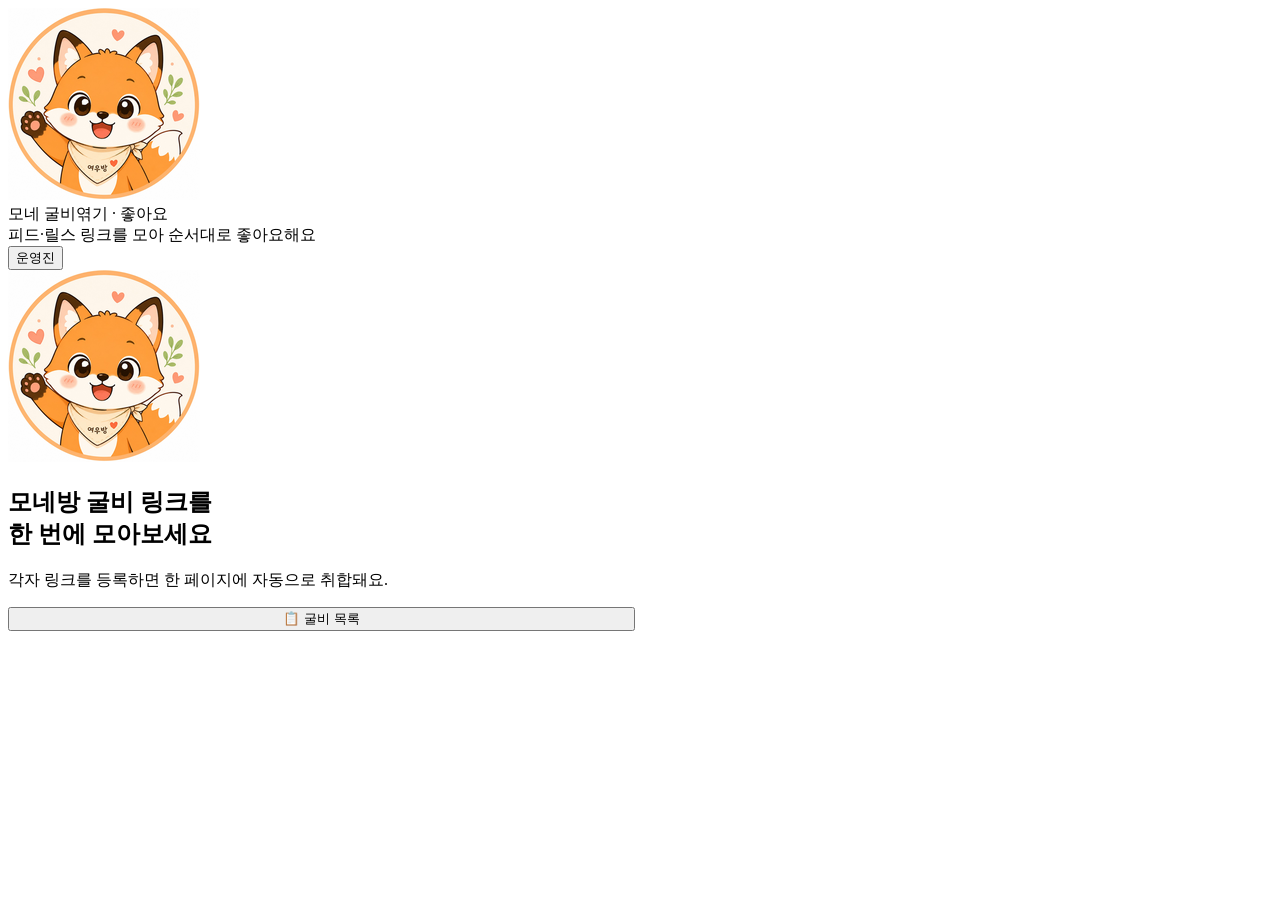
==== Index.html @ 49b635b1 "Add files via upload" ====
<!DOCTYPE html>
<html>
<head>
  <base target="_top">
  <meta name="viewport" content="width=device-width,initial-scale=1,maximum-scale=1">
  <link rel="preconnect" href="https://fonts.googleapis.com">
  <link rel="preconnect" href="https://fonts.gstatic.com" crossorigin>
  <link href="https://fonts.googleapis.com/css2?family=Gowun+Dodum&family=Jua&display=swap" rel="stylesheet">
  <link rel="icon" type="image/png" href="[data-uri]">
  <?!= include('Styles'); ?>
  <style>
    .view.hidden,.hidden{display:none!important}
    .screenBtn{pointer-events:auto!important;cursor:pointer!important;position:relative;z-index:2}
    .homeActions{display:grid;grid-template-columns:1fr 1fr;gap:10px;margin-top:14px}
    @media(max-width:400px){.homeActions{grid-template-columns:1fr}}
  </style>
</head>
<body>
<div class="app">
  <header class="topbar">
    <div class="brandWrap">
      <img class="brandIcon" src="[data-uri]" alt="모네방 캐릭터">
      <div>
        <div class="brand">모네 굴비엮기 · 좋아요</div>
        <div class="sub">피드·릴스 링크를 모아 순서대로 좋아요해요</div>
      </div>
    </div>
    <button type="button" class="adminTopBtn screenBtn" onclick="openAdmin()">운영진 <span id="pendingBadge" class="badge hidden">0</span></button>
  </header>

  <main>
    <section id="homeView" class="view">
      <div class="hero card">
        <img class="heroImage" src="[data-uri]" alt="모네방 캐릭터">
        <h1>모네방 굴비 링크를<br>한 번에 모아보세요</h1>
        <p>각자 링크를 등록하면 한 페이지에 자동으로 취합돼요.</p>
      </div>
      <div class="homeActions">
        <button id="createRoomHomeBtn" type="button" class="bigBtn primary screenBtn hidden" onclick="openCreate()">+ 새 굴비 만들기</button>
        <button id="roomListHomeBtn" type="button" class="bigBtn screenBtn" onclick="openRoomList()">📋 굴비 목록</button>
      </div>
      <div id="homeAlert" class="alertCard hidden" onclick="openAdmin()">
        🔔 <b>링크 수정 요청 <span id="homePendingCount">0</span>건</b>
        <span>모네 담당자 확인 필요</span>
      </div>
    </section>

    
    <section id="roomListView" class="view hidden">
      <button type="button" class="back screenBtn" onclick="goHome()">← 돌아가기</button>
      <div class="card formCard">
        <div class="listHeader">
          <div>
            <h2>굴비 목록</h2>
            <p class="modalDesc">최근 만든 굴비를 바로 열거나 공유할 수 있어요.</p>
          </div>
          <div class="listHeaderActions"><button type="button" class="mini screenBtn" onclick="loadRoomList()">새로고침</button><button id="archiveListBtn" type="button" class="mini screenBtn hidden" onclick="loadArchivedRoomList()">보관함</button></div>
        </div>
        <div id="bulkArchiveBar" class="bulkArchiveBar hidden">
<label class="bulkSelectAll"><input id="selectAllRooms" type="checkbox" onchange="toggleAllRooms(this.checked)"> 전체 선택</label>
<span id="selectedRoomCount">0개 선택</span>
<button type="button" class="danger mini screenBtn" onclick="archiveSelectedRooms()">선택한 굴비 보관</button>
</div>
<div id="roomListContainer"></div>
      </div>
    </section>

<section id="createView" class="view hidden">
      <button type="button" class="back screenBtn" onclick="goHome()">← 돌아가기</button>
      <div class="card formCard">
        <h2>새 굴비 만들기</h2>
        <div class="fixedTypeBadge">❤️ 현재 유형: 좋아요 품앗이</div>
        <label>굴비 제목</label><input id="cTitle" placeholder="예: 오늘 릴스 좋아요 굴비">
        <label>최대 참여 인원</label><input id="cMax" type="number" inputmode="numeric" pattern="[0-9]*" value="200" min="2" max="1000">
        <label>방장 PIN <span class="hint">숫자 4자리</span></label><input id="cHostPin" type="password" inputmode="numeric" pattern="[0-9]*" maxlength="4">
        <div class="hint">굴비방 관리 시 사용하는 숫자 4자리 비밀번호예요.</div>
        <label>참여 마감시간 <span class="hint">선택</span></label><input id="cParticipationDeadline" type="datetime-local">
        <label>완료 마감시간 <span class="hint">선택</span></label><input id="cCompletionDeadline" type="datetime-local">
        <label>마감 안내 <span class="hint">선택</span></label><input id="cDeadline" placeholder="예: 다음날 오후 1시까지">
        <label>안내 문구 <span class="hint">선택</span></label><textarea id="cNote" placeholder="예: 각자 참여할 릴스 링크를 등록해주세요."></textarea>
        <button type="button" class="primary full screenBtn" onclick="createRoom()">굴비 만들기</button>
      </div>
    </section>

    <section id="roomView" class="view hidden">
      <button type="button" class="back screenBtn" onclick="goHome()">← 처음으로</button>
      <div class="roomHead card">
        <div class="roomTop">
          <div><div id="roomStatus" class="status open">진행중</div><h2 id="roomTitle">굴비방</h2></div>
          <div class="countBox"><b id="roomCount">0</b><span id="roomMax">/9명</span></div>
        </div>
        <div id="roomMeta" class="meta"></div>
        <div id="roomNote" class="note hidden"></div>
        <div class="likeProdBox">
          <div class="likeProdTitle">❤️ 좋아요 품앗이</div>
          <p>내 피드·릴스 링크를 등록하고, 좋아요 할 링크를 순서대로 열어 좋아요해주세요.</p>
          <button type="button" class="primary full screenBtn" onclick="showAddModal()">내 링크 등록</button>
        </div>

        <div class="roomUtilityActions">
          <button type="button" class="linkLikeBtn screenBtn" onclick="copyShare()">공유 링크 복사</button>
          <button id="hostManageBtn" type="button" class="linkLikeBtn screenBtn hidden" onclick="showHostModal()">굴비 관리</button>
        </div>
      </div>

      
      <div id="linkSection" class="sectionTitle">
        <div>
          <h3>좋아요 할 링크</h3>
          <div id="likeProgressText" class="likeProgressText">0개 링크 등록됨 · 내 링크 등록 후 진행상황을 기억해요</div>
        </div>
        <button type="button" class="mini screenBtn" onclick="loadRoom(false)">새로고침</button>
      </div>

      <div id="batchControls" class="batchControls hidden">
        <button type="button" class="mini screenBtn" onclick="prevBatch()">← 이전 50개</button>
        <span id="batchLabel">1~50</span>
        <button type="button" class="mini screenBtn" onclick="nextBatch()">다음 50개 →</button>
      </div>

      <button id="nextLinkBtn" type="button" class="primary full nextLinkBtn screenBtn hidden" onclick="openNextUnfinished()">▶ 다음 링크 열기</button>

      <div id="linkList" class="linkList"></div>
      <div id="emptyState" class="empty card hidden"><img class="emptyImage" src="[data-uri]" alt="모네방 캐릭터">아직 등록된 링크가 없어요.<br>첫 번째로 링크를 등록해보세요 ✨</div>
    </section>
  </main>
</div>

<div id="overlay" class="overlay hidden" onclick="overlayBg(event)">
  <div id="modal" class="modal" onclick="event.stopPropagation()"></div>
</div>
<div id="toast" class="toast hidden"></div>

<script>
var INITIAL_ROOM = <?!= JSON.stringify(room) ?>;
var currentRoomCode = '';
var currentRoomData = null;
var participantVerified = false;
var participantVerifiedId = '';
var adminToken = '';
function sGet(k){try{return sessionStorage.getItem(k)||'';}catch(e){return '';}}
function sSet(k,v){try{sessionStorage.setItem(k,v);}catch(e){}}
function sDel(k){try{sessionStorage.removeItem(k);}catch(e){}}
function lGet(k){try{return localStorage.getItem(k)||'';}catch(e){return '';}}
function lSet(k,v){try{localStorage.setItem(k,v);}catch(e){}}
function lDel(k){try{localStorage.removeItem(k);}catch(e){}}
function rememberLastRoom(code){code=String(code||'').trim().toUpperCase();if(code)lSet('moneLastRoom',code);}
function updateAdminOnlyUi(){
  var b=el('createRoomHomeBtn');
  if(b)b.classList.toggle('hidden',!adminToken);

  updateArchiveButton();

  var hm=el('hostManageBtn');
  if(hm)hm.classList.toggle('hidden',!adminToken);

  // 현재 굴비를 보고 있을 때만 화면을 안전하게 다시 그려요.
  if(currentRoomData && currentRoomData.roomCode){
    try{renderRoom(currentRoomData);}catch(e){}
  }
}
function tryOpenLastRoom(){
  var code=lGet('moneLastRoom');
  if(!code)return false;
  currentRoomCode=code;currentRoomData=null;
  google.script.run.withSuccessHandler(function(data){
    if(!data||!data.roomCode){lDel('moneLastRoom');goHome();return;}
    currentRoomData=data;currentRoomCode=data.roomCode;currentBatch=0;rememberLastRoom(currentRoomCode);restoreLikeParticipant();
    restoreParticipantForRoom();
    hideViews();el('roomView').classList.remove('hidden');renderRoom(data);
  }).withFailureHandler(function(){lDel('moneLastRoom');goHome();}).getRoom(code);
  return true;
}

var toastTimer = null;

function el(id){ return document.getElementById(id); }
function hideViews(){ document.querySelectorAll('.view').forEach(function(v){v.classList.add('hidden');}); }
function openCreate(){
  if(!adminToken){toast('운영진 로그인 후 새 굴비를 만들 수 있어요.');openAdmin();return;}
  hideViews();el('createView').classList.remove('hidden');
}
function openJoin(){ hideViews(); el('joinView').classList.remove('hidden'); }
function goHome(){
  currentRoomCode=''; currentRoomData=null; participantVerified=false; participantVerifiedId='';
  hideViews(); el('homeView').classList.remove('hidden');
  try{ history.replaceState(null,'',location.pathname); }catch(e){}
}
function roomReady(){ return !!(currentRoomCode && currentRoomData && currentRoomData.roomCode===currentRoomCode); }

function toast(msg){
  var t=el('toast'); if(!t) return;
  t.textContent=msg; t.classList.remove('hidden');
  clearTimeout(toastTimer); toastTimer=setTimeout(function(){t.classList.add('hidden');},2600);
}
function setModal(html){ el('modal').innerHTML=html; el('overlay').classList.remove('hidden'); }
function closeModal(){ el('overlay').classList.add('hidden'); }
function overlayBg(e){ if(e.target && e.target.id==='overlay') closeModal(); }


function openRoomList(){
  hideViews();
  updateArchiveButton();
  el('roomListView').classList.remove('hidden');
  loadRoomList();
}

function loadRoomList(){
  var box=el('roomListContainer');
  if(!box)return;

  box.innerHTML='<div class="emptyMini">굴비 목록을 불러오는 중이에요...</div>';

  google.script.run
    .withSuccessHandler(function(res){
      var items=(res&&res.items)||[];
      box.innerHTML='';
      var bar=el('bulkArchiveBar');
      if(bar)bar.classList.toggle('hidden',!adminToken);
      if(el('selectAllRooms'))el('selectAllRooms').checked=false;
      updateSelectedRoomCount();

      if(!items.length){
        box.innerHTML='<div class="emptyMini">아직 만든 굴비가 없어요.</div>';
        return;
      }

      items.forEach(function(x){
        var card=document.createElement('div');
        card.className='roomListItem';

        var top=document.createElement('div');
        top.className='roomListTop';

        var left=document.createElement('div');
        var status=document.createElement('span');
        status.className='status '+(x.status==='OPEN'?'open':'closed');
        status.textContent=x.status==='OPEN'?'진행중':'마감';

        var title=document.createElement('h3');
        title.textContent=x.title||'굴비방';

        left.appendChild(status);
        left.appendChild(title);

        var count=document.createElement('div');
        count.className='roomListCount';
        count.innerHTML='<b>'+Number(x.count||0)+'</b><span>/'+Number(x.maxPeople||0)+'명</span>';

        top.appendChild(left);
        top.appendChild(count);

        var meta=document.createElement('div');
        meta.className='roomListMeta';
        meta.textContent='생성 '+(x.createdAt||'')+(x.deadline?' · '+x.deadline:'');

        var actions=document.createElement('div');
        actions.className='roomListActions';

        var openBtn=document.createElement('button');
        openBtn.type='button';
        openBtn.className='primary screenBtn';
        openBtn.textContent='굴비방 열기';
        openBtn.addEventListener('click',function(){
          openRoomFromList(x.roomCode);
        });

        var shareBtn=document.createElement('button');
        shareBtn.type='button';
        shareBtn.className='screenBtn';
        shareBtn.textContent='공유 링크 복사';
        shareBtn.addEventListener('click',function(){
          copyRoomShare(x.shareUrl);
        });

        actions.appendChild(openBtn);
        actions.appendChild(shareBtn);

        if(adminToken){
          var archiveBtn=document.createElement('button');
          archiveBtn.type='button';
          archiveBtn.className='danger screenBtn';
          archiveBtn.textContent='목록에서 보관';
          archiveBtn.addEventListener('click',function(){
            archiveRoomFromList(x.roomCode, x.title||'굴비방');
          });
          actions.appendChild(archiveBtn);
        }

        if(adminToken){
          var sw=document.createElement('label'); sw.className='roomSelectCheck';
          var cb=document.createElement('input'); cb.type='checkbox'; cb.className='roomBulkCheck'; cb.value=x.roomCode;
          cb.addEventListener('change',updateSelectedRoomCount);
          sw.appendChild(cb); var st=document.createElement('span'); st.textContent='선택'; sw.appendChild(st);
          card.appendChild(sw);
        }
        card.appendChild(top);
        card.appendChild(meta);
        card.appendChild(actions);
        box.appendChild(card);
      });
    })
    .withFailureHandler(function(err){
      box.innerHTML='<div class="emptyMini">목록을 불러오지 못했어요.</div>';
      toast(err.message||String(err));
    })
    .getRoomList();
}

function openRoomFromList(roomCode){
  currentRoomCode=String(roomCode||'').trim().toUpperCase();
  currentRoomData=null;
  participantVerified=false;
  participantVerifiedId='';
  loadRoom(true,true);
}

function copyRoomShare(url){
  var t=String(url||'');
  if(!t){
    toast('공유 링크를 만들 수 없어요.');
    return;
  }

  if(navigator.clipboard&&navigator.clipboard.writeText){
    navigator.clipboard.writeText(t)
      .then(function(){toast('공유 링크를 복사했어요.');})
      .catch(function(){prompt('아래 링크를 복사해주세요.',t);});
  }else{
    prompt('아래 링크를 복사해주세요.',t);
  }
}


function updateArchiveButton(){
  var b=el('archiveListBtn');
  if(!b)return;
  b.classList.toggle('hidden',!adminToken);
}

function getSelectedRoomCodes(){
  return Array.prototype.slice.call(document.querySelectorAll('.roomBulkCheck:checked')).map(function(x){return x.value;});
}
function updateSelectedRoomCount(){
  var n=getSelectedRoomCodes().length, t=el('selectedRoomCount'), boxes=document.querySelectorAll('.roomBulkCheck'), all=el('selectAllRooms');
  if(t)t.textContent=n+'개 선택';
  if(all){all.checked=boxes.length>0&&n===boxes.length;all.indeterminate=n>0&&n<boxes.length;}
}
function toggleAllRooms(v){
  document.querySelectorAll('.roomBulkCheck').forEach(function(x){x.checked=!!v;});
  updateSelectedRoomCount();
}
function archiveSelectedRooms(){
  if(!adminToken){toast('운영진 로그인 후 사용할 수 있어요.');openAdmin();return;}
  var codes=getSelectedRoomCodes();
  if(!codes.length){toast('보관할 굴비를 선택해주세요.');return;}
  if(!confirm(codes.length+'개의 굴비를 보관함으로 이동할까요?\n참여자와 링크 데이터는 삭제되지 않아요.'))return;
  google.script.run.withSuccessHandler(function(res){toast(res.message);loadRoomList();})
  .withFailureHandler(function(err){toast(err.message||String(err));})
  .archiveRooms({token:adminToken,roomCodes:codes});
}

function archiveRoomFromList(roomCode,title){
  if(!adminToken){
    toast('운영진 로그인 후 사용할 수 있어요.');
    openAdmin();
    return;
  }

  if(!confirm('“'+String(title||'굴비방')+'”을 굴비 목록에서 숨길까요?\\n데이터는 삭제되지 않고 보관됩니다.')) return;

  google.script.run
    .withSuccessHandler(function(res){
      toast(res.message);
      loadRoomList();
    })
    .withFailureHandler(function(err){
      toast(err.message||String(err));
    })
    .archiveRoom({token:adminToken,roomCode:roomCode});
}

function loadArchivedRoomList(){
  if(el('bulkArchiveBar'))el('bulkArchiveBar').classList.add('hidden');
  if(!adminToken){
    openAdmin();
    return;
  }

  var box=el('roomListContainer');
  if(!box)return;

  box.innerHTML='<div class="emptyMini">보관된 굴비를 불러오는 중이에요...</div>';

  google.script.run
    .withSuccessHandler(function(res){
      var items=(res&&res.items)||[];
      box.innerHTML='';

      var back=document.createElement('button');
      back.type='button';
      back.className='mini screenBtn';
      back.textContent='← 현재 목록으로';
      back.addEventListener('click',loadRoomList);
      box.appendChild(back);

      if(!items.length){
        var empty=document.createElement('div');
        empty.className='emptyMini';
        empty.textContent='보관된 굴비가 없어요.';
        box.appendChild(empty);
        return;
      }

      items.forEach(function(x){
        var card=document.createElement('div');
        card.className='roomListItem archivedItem';

        var title=document.createElement('h3');
        title.textContent=x.title||'굴비방';

        var meta=document.createElement('div');
        meta.className='roomListMeta';
        meta.textContent='보관됨 · 생성 '+(x.createdAt||'')+' · '+Number(x.count||0)+'/'+Number(x.maxPeople||0)+'명';

        var actions=document.createElement('div');
        actions.className='roomListActions';

        var openBtn=document.createElement('button');
        openBtn.type='button';
        openBtn.className='screenBtn';
        openBtn.textContent='굴비방 열기';
        openBtn.addEventListener('click',function(){openRoomFromList(x.roomCode);});

        var restoreBtn=document.createElement('button');
        restoreBtn.type='button';
        restoreBtn.className='primary screenBtn';
        restoreBtn.textContent='목록으로 복원';
        restoreBtn.addEventListener('click',function(){
          restoreRoomFromArchive(x.roomCode);
        });

        actions.appendChild(openBtn);
        actions.appendChild(restoreBtn);

        card.appendChild(title);
        card.appendChild(meta);
        card.appendChild(actions);
        box.appendChild(card);
      });
    })
    .withFailureHandler(function(err){
      toast(err.message||String(err));
    })
    .getArchivedRoomList({token:adminToken});
}

function restoreRoomFromArchive(roomCode){
  google.script.run
    .withSuccessHandler(function(res){
      toast(res.message);
      loadArchivedRoomList();
    })
    .withFailureHandler(function(err){
      toast(err.message||String(err));
    })
    .restoreRoom({token:adminToken,roomCode:roomCode});
}

function createRoom(){
  var data={
    title:el('cTitle').value,maxPeople:el('cMax').value,hostPin:el('cHostPin').value,
    deadline:el('cDeadline').value,note:el('cNote').value,participationDeadline:el('cParticipationDeadline').value,completionDeadline:el('cCompletionDeadline').value,token:adminToken
  };
  google.script.run.withSuccessHandler(function(res){
    currentRoomCode=res.roomCode; currentRoomData=null;
    if(document.activeElement && document.activeElement.blur) document.activeElement.blur();
    loadRoom(false, true);
  }).withFailureHandler(function(err){toast(err.message||String(err));}).createRoom(data);
}

function joinRoom(){
  var code=(el('jCode').value||'').trim().toUpperCase();
  if(!code){toast('방 코드를 입력해주세요.');return;}
  if(document.activeElement && document.activeElement.blur) document.activeElement.blur();
  currentRoomCode=code; currentRoomData=null;
  toast('굴비방을 확인하고 있어요.');
  loadRoom(true, true);
}

function loadRoom(showNotFound, entering){
  if(!currentRoomCode) return;
  var requestedCode=currentRoomCode;
  google.script.run.withSuccessHandler(function(data){
    if(!data || !data.roomCode){
      currentRoomCode=''; currentRoomData=null;
      if(showNotFound) toast('현재 굴비 목록에 없는 방이에요. 굴비 목록에서 다시 열어주세요.');
      return;
    }
    currentRoomData=data;
    currentRoomCode=data.roomCode;
    currentBatch=0;
    rememberLastRoom(currentRoomCode);
    restoreLikeParticipant();
    restoreParticipantForRoom();
    if(document.activeElement && document.activeElement.blur) document.activeElement.blur();
    try{history.replaceState(null,'','?room='+encodeURIComponent(currentRoomCode));}catch(e){}
    if(entering){
      hideViews();
      el('roomView').classList.remove('hidden');
    }
    renderRoom(data);
  }).withFailureHandler(function(err){
    currentRoomCode=''; currentRoomData=null;
    if(showNotFound) toast('현재 굴비 목록에 없는 방이에요. 굴비 목록에서 다시 열어주세요.');
  }).getRoom(requestedCode);
}


function progressKey(){
  if(!currentRoomCode || !participantVerifiedId) return '';
  return 'moneProgress_' + currentRoomCode + '_' + participantVerifiedId;
}

function getProgressSet(){
  var key=progressKey();
  if(!key)return {};
  try{
    var raw=localStorage.getItem(key);
    if(!raw)return {};
    var arr=JSON.parse(raw);
    var out={};
    if(Array.isArray(arr))arr.forEach(function(v){out[String(v)]=true;});
    return out;
  }catch(e){
    return {};
  }
}

function saveProgressSet(setObj){
  var key=progressKey();
  if(!key)return;
  try{
    var arr=Object.keys(setObj).filter(function(k){return !!setObj[k];});
    localStorage.setItem(key,JSON.stringify(arr));
  }catch(e){}
}

function toggleProgress(itemKey){
  if(!participantVerified || !participantVerifiedId){
    toast('먼저 참여 인증을 해주세요.');
    showParticipantVerify();
    return;
  }
  var set=getProgressSet();
  if(set[itemKey]) delete set[itemKey];
  else set[itemKey]=true;
  saveProgressSet(set);
  if(currentRoomData)renderRoom(currentRoomData);
}

function updateProgressSummary(data){
  var box=el('progressSummary');
  if(!box)return;

  if(!participantVerified || !participantVerifiedId){
    box.classList.add('hidden');
    return;
  }

  box.classList.remove('hidden');
  var set=getProgressSet();
  var total=data.links.length;
  var done=0;
  var nextNo='';

  data.links.forEach(function(item){
    var key=String(item.instagramId||item.url||item.no);
    if(set[key])done++;
    else if(!nextNo)nextNo=item.no;
  });

  el('progressText').textContent=done+'/'+total+' 완료';
  el('nextProgressText').textContent=nextNo ? ' · 다음 '+nextNo+'번' : (total ? ' · 모두 완료 🎉' : '');
  el('progressBar').style.width=(total?Math.round(done/total*100):0)+'%';

  if(participantVerifiedId){
    var me=data.links.find(function(x){return String(x.instagramId||'').toLowerCase()===String(participantVerifiedId||'').toLowerCase();});
    google.script.run.withFailureHandler(function(){})
      .saveProgressSummary({
        roomCode:currentRoomCode,
        instagramId:participantVerifiedId,
        nickname:me?me.nickname:'',
        done:done,
        total:total
      });
  }
}


var currentBatch = 0;
var batchSize = 50;

function simpleParticipantKey(){
  return 'moneLikeParticipant_'+currentRoomCode;
}
function rememberLikeParticipant(id){
  try{localStorage.setItem(simpleParticipantKey(),String(id||'').replace(/^@/,'').toLowerCase());}catch(e){}
}
function restoreLikeParticipant(){
  try{
    var id=localStorage.getItem(simpleParticipantKey())||'';
    participantVerifiedId=id;
    participantVerified=!!id;
  }catch(e){}
}
function getProgressOwnerId(){
  // 내 링크를 등록한 기기라면 인스타 아이디 기준,
  // 아직 등록하지 않은 기기라면 브라우저별 익명 ID 기준으로 진행상황을 기억해요.
  if(participantVerifiedId)return 'IG_'+String(participantVerifiedId).toLowerCase();

  var key='moneAnonProgressId';
  var id='';
  try{id=localStorage.getItem(key)||'';}catch(e){}
  if(!id){
    id='ANON_'+Date.now().toString(36)+'_'+Math.random().toString(36).slice(2,9);
    try{localStorage.setItem(key,id);}catch(e){}
  }
  return id;
}

function likeProgressKey(){
  if(!currentRoomCode)return '';
  return 'moneLikeProgress_'+currentRoomCode+'_'+getProgressOwnerId();
}
function getLikeProgress(){
  var key=likeProgressKey();
  if(!key)return {};
  try{
    var arr=JSON.parse(localStorage.getItem(key)||'[]');
    var out={};
    if(Array.isArray(arr))arr.forEach(function(k){out[String(k)]=true;});
    return out;
  }catch(e){return {};}
}
function saveLikeProgress(obj){
  var key=likeProgressKey();
  if(!key)return;
  try{localStorage.setItem(key,JSON.stringify(Object.keys(obj).filter(function(k){return obj[k];})));}
  catch(e){}
}
function likeItemKey(item){ return String(item.instagramId||item.url||item.no); }
function toggleLikeDone(key){
  var p=getLikeProgress();
  if(p[key])delete p[key]; else p[key]=true;
  saveLikeProgress(p);
  if(currentRoomData)renderRoom(currentRoomData);
}
function progressStatsForLinks(data){
  var p=getLikeProgress(),done=0,total=0;
  (data.links||[]).forEach(function(item){
    var itemId=String(item.instagramId||'').replace(/^@/,'').trim().toLowerCase();
    var myId=String(participantVerifiedId||'').replace(/^@/,'').trim().toLowerCase();
    var mine=!!myId && !!itemId && itemId===myId;
    if(mine)return;
    total++;
    if(p[likeItemKey(item)])done++;
  });
  return {done:done,total:total};
}
function updateLikeProgressUi(data){
  var s=progressStatsForLinks(data),t=el('likeProgressText'),b=el('nextLinkBtn');

  if(t){
    if(s.total>0){
      var next=s.done<s.total ? (s.done+1) : s.total;
      t.textContent=s.done+'/'+s.total+' 완료'+(s.done<s.total?' · 다음 '+next+'번째 링크':' · 모두 완료 🎉');
    }else{
      t.textContent='아직 등록된 링크가 없어요.';
    }
  }

  if(b){
    b.textContent='▶ 다음 링크 열기';
    b.classList.toggle('hidden',s.total===0 || s.done>=s.total);
  }
}
function updateBatchControls(data){
  var total=(data.links||[]).length,max=Math.max(1,Math.ceil(total/batchSize));
  if(currentBatch>=max)currentBatch=max-1;
  var start=total?currentBatch*batchSize+1:0;
  var end=Math.min(total,(currentBatch+1)*batchSize);
  var c=el('batchControls'),l=el('batchLabel');
  if(c)c.classList.toggle('hidden',total<=batchSize);
  if(l)l.textContent=start+'~'+end+' / '+total;
}
function prevBatch(){if(currentBatch>0){currentBatch--;renderRoom(currentRoomData);}}
function nextBatch(){
  if(!currentRoomData)return;
  var max=Math.max(0,Math.ceil((currentRoomData.links||[]).length/batchSize)-1);
  if(currentBatch<max){currentBatch++;renderRoom(currentRoomData);}
}
function openNextUnfinished(){
  if(!currentRoomData)return;

  var p=getLikeProgress(),links=currentRoomData.links||[];

  for(var i=0;i<links.length;i++){
    var item=links[i];
    var itemId=String(item.instagramId||'').replace(/^@/,'').trim().toLowerCase();
    var myId=String(participantVerifiedId||'').replace(/^@/,'').trim().toLowerCase();
    var mine=!!myId && !!itemId && itemId===myId;

    // 내 링크를 알고 있는 기기에서는 본인 링크 자동 제외
    if(mine)continue;

    if(!p[likeItemKey(item)]){
      currentBatch=Math.floor(i/batchSize);
      renderRoom(currentRoomData);
      try{window.open(safeUrl(item.url),'_blank');}catch(e){}
      return;
    }
  }

  toast('모든 링크를 완료했어요 💗');
}

function renderRoom(data){
  if(!data||!data.roomCode){goHome();return;}
  currentRoomData=data;

  var links=Array.isArray(data.links)?data.links:[];
  var titleEl=el('roomTitle'),countEl=el('roomCount'),maxEl=el('roomMax'),
      statusEl=el('roomStatus'),metaEl=el('roomMeta'),noteEl=el('roomNote'),
      list=el('linkList'),emptyEl=el('emptyState');

  if(titleEl)titleEl.textContent=data.title||'굴비방';
  if(countEl)countEl.textContent=links.length;
  if(maxEl)maxEl.textContent='/'+Number(data.maxPeople||0)+'명';

  if(statusEl){
    statusEl.textContent=data.phaseLabel||((data.status==='OPEN')?'진행중':'마감');
    statusEl.className='status '+(data.phase==='CLOSED'?'closed':'open');
  }

  if(metaEl)metaEl.textContent=data.deadline?'⏰ '+data.deadline:'';

  if(noteEl){
    if(data.note){
      noteEl.textContent=data.note;
      noteEl.classList.remove('hidden');
    }else{
      noteEl.classList.add('hidden');
    }
  }

  if(!list){
    toast('링크 목록을 불러오지 못했어요. 새로고침해주세요.');
    return;
  }

  list.innerHTML='';
  list.classList.remove('hidden');

  if(emptyEl){
    emptyEl.classList.toggle('hidden',links.length>0);
    if(!links.length)emptyEl.textContent='아직 등록된 링크가 없어요.';
  }

  var maxBatch=Math.max(1,Math.ceil(links.length/batchSize));
  if(!Number.isFinite(currentBatch)||currentBatch<0||currentBatch>=maxBatch){
    currentBatch=0;
  }

  updateBatchControls(data);

  var progress={};
  try{ progress=getLikeProgress()||{}; }catch(e){ progress={}; }

  var start=currentBatch*batchSize;
  var end=Math.min(links.length,start+batchSize);

  for(var i=start;i<end;i++){
    var item=links[i]||{};
    var itemId=String(item.instagramId||'').replace(/^@/,'').trim().toLowerCase();
    var myId=String(participantVerifiedId||'').replace(/^@/,'').trim().toLowerCase();
    var mine=!!myId && !!itemId && itemId===myId;
    var key=likeItemKey(item);
    var done=!!progress[key];

    var card=document.createElement('div');
    card.className='linkCard card';
    if(mine)card.classList.add('myLinkCard');
    if(done)card.classList.add('completedLink');

    var no=document.createElement('div');
    no.className='linkNo';
    no.textContent=String(item.no||i+1);

    var info=document.createElement('div');
    info.className='linkInfo';

    var nick=document.createElement('div');
    nick.className='nick';
    nick.textContent=String(item.nickname||'-');

    if(mine){
      var badge=document.createElement('span');
      badge.className='myBadge';
      badge.textContent='내 링크';
      nick.appendChild(document.createTextNode(' '));
      nick.appendChild(badge);
    }

    var insta=document.createElement('div');
    insta.className='insta';
    insta.textContent='@'+String(item.instagramId||'');

    var updated=document.createElement('div');
    updated.className='updated';
    updated.textContent=String(item.updatedAt||'');

    info.appendChild(nick);
    info.appendChild(insta);
    info.appendChild(updated);

    var actions=document.createElement('div');
    actions.className='linkActionStack';

    if(mine){
      var self=document.createElement('span');
      self.className='selfSkip';
      self.textContent='내 링크 · 제외';
      actions.appendChild(self);
    }else{
      var open=document.createElement('a');
      open.className='goBtn';
      open.href=safeUrl(item.url);
      open.target='_blank';
      open.rel='noopener';
      open.textContent='열기';
      actions.appendChild(open);

      // 모든 사용자가 완료 체크 가능해요.
      // 본인 링크로 인식되는 카드에는 이 영역 자체가 나오지 않아요.
      var doneBtn=document.createElement('button');
      doneBtn.type='button';
      doneBtn.className='doneBtn screenBtn'+(done?' done':'');
      doneBtn.textContent=done?'✓ 완료':'완료 체크';
      (function(k){
        doneBtn.addEventListener('click',function(){toggleLikeDone(k);});
      })(key);
      actions.appendChild(doneBtn);
    }

    card.appendChild(no);
    card.appendChild(info);
    card.appendChild(actions);
    list.appendChild(card);
  }

  var hm=el('hostManageBtn');
  if(hm)hm.classList.toggle('hidden',!adminToken);

  try{updateLikeProgressUi(data);}catch(e){}
}

function normalizeLink(raw){
  var s=String(raw||'').trim(); if(!s)return '';
  if(!/^https?:\/\//i.test(s))s='https://'+s;
  try{
    var u=new URL(s),host=u.hostname.toLowerCase().replace(/^www\./,'');
    if(host!=='instagram.com')return '';
    var m=u.pathname.replace(/\/+/g,'/').match(/^\/(p|reel|reels|tv)\/([A-Za-z0-9_-]+)\/?$/);
    if(!m||m[2].length<5)return '';
    return 'https://www.instagram.com/p/'+m[2]+'/';
  }catch(e){return '';}
}
function previewLink(inputId,previewId){
  var input=el(inputId),p=el(previewId); if(!input||!p)return;
  var n=normalizeLink(input.value);
  if(!input.value.trim()){p.classList.add('hidden');return;}
  p.classList.remove('hidden');
  if(!n){p.className='linkPreview errorPreview';p.textContent='⚠️ 정상적인 인스타 게시물/릴스 링크가 아닙니다.';}
  else{p.className='linkPreview okPreview';p.innerHTML='자동 변환 → <b>'+esc(n)+'</b>';}
}



function updateVoteAdminButton(){
  var b=el('voteAdminBtn');
  if(b)b.classList.toggle('hidden',!adminToken);

  var area=el('pollArea');
  if(area && adminToken)area.classList.remove('hidden');
}

function openVoteAdmin(){
  if(!adminToken){
    toast('운영진 로그인 후 사용할 수 있어요.');
    openAdmin();
    return;
  }
  if(!currentRoomCode){
    toast('굴비방 정보가 없어요.');
    return;
  }

  setModal('<h3>📊 투표 관리</h3><div id="voteAdminBody" class="emptyMini">투표 목록을 불러오는 중이에요...</div><button type="button" class="full ghost screenBtn" onclick="closeModal()">닫기</button>');
  loadVoteAdminList();
}

function loadVoteAdminList(){
  if(!adminToken || !currentRoomCode)return;

  google.script.run
    .withSuccessHandler(function(res){
      var body=el('voteAdminBody');
      if(!body)return;
      body.innerHTML='';

      var counts=res.counts||{};
      var summary=document.createElement('div');
      summary.className='voteAdminSummary';
      ['전체','참여','벌칙','프패'].forEach(function(label){
        var span=document.createElement('span');
        var num=label==='전체' ? Number(res.total||0) : Number(counts[label]||0);
        span.innerHTML=esc(label)+' <b>'+num+'</b>';
        summary.appendChild(span);
      });
      body.appendChild(summary);

      var items=res.items||[];
      if(!items.length){
        var empty=document.createElement('div');
        empty.className='emptyMini';
        empty.textContent='아직 투표한 사람이 없어요.';
        body.appendChild(empty);
        return;
      }

      items.forEach(function(x){
        var item=document.createElement('div');
        item.className='voteAdminItem';

        var who=document.createElement('div');
        who.className='voteAdminWho';
        var name=document.createElement('b');
        name.textContent=x.nickname||'';
        var insta=document.createElement('span');
        insta.textContent='@'+(x.instagramId||'');
        who.appendChild(name);
        who.appendChild(insta);

        var meta=document.createElement('div');
        meta.className='voteAdminMeta';
        meta.textContent=x.updatedAt||x.votedAt||'';

        var controls=document.createElement('div');
        controls.className='voteAdminControls';

        var select=document.createElement('select');
        ['참여','벌칙','프패'].forEach(function(c){
          var op=document.createElement('option');
          op.value=c;
          op.textContent=c;
          op.selected=(x.choice===c);
          select.appendChild(op);
        });

        var editBtn=document.createElement('button');
        editBtn.type='button';
        editBtn.className='primary mini screenBtn';
        editBtn.textContent='수정';
        editBtn.addEventListener('click',function(){
          adminUpdateVote(x.instagramId,select.value);
        });

        var delBtn=document.createElement('button');
        delBtn.type='button';
        delBtn.className='danger mini screenBtn';
        delBtn.textContent='삭제';
        delBtn.addEventListener('click',function(){
          adminDeleteVote(x.instagramId);
        });

        controls.appendChild(select);
        controls.appendChild(editBtn);
        controls.appendChild(delBtn);

        item.appendChild(who);
        item.appendChild(meta);
        item.appendChild(controls);
        body.appendChild(item);
      });
    })
    .withFailureHandler(function(err){
      toast(err.message||String(err));
    })
    .getVoteAdminList({token:adminToken,roomCode:currentRoomCode});
}

function adminUpdateVote(instagramId,choice){
  google.script.run
    .withSuccessHandler(function(res){
      toast(res.message);
      loadVoteAdminList();
      loadVoteSummary();
    })
    .withFailureHandler(function(err){
      toast(err.message||String(err));
    })
    .updateVoteByAdmin({
      token:adminToken,
      roomCode:currentRoomCode,
      instagramId:instagramId,
      choice:choice
    });
}

function adminDeleteVote(instagramId){
  if(!confirm('@'+instagramId+'님의 투표를 삭제할까요?'))return;

  google.script.run
    .withSuccessHandler(function(res){
      toast(res.message);
      loadVoteAdminList();
      loadVoteSummary();
    })
    .withFailureHandler(function(err){
      toast(err.message||String(err));
    })
    .deleteVoteByAdmin({
      token:adminToken,
      roomCode:currentRoomCode,
      instagramId:instagramId
    });
}

function loadVoteSummary(){
  if(!currentRoomCode)return;
  google.script.run
    .withSuccessHandler(function(res){
      if(!res)return;
      var counts=res.counts||{};
      if(el('voteTotal'))el('voteTotal').textContent=Number(res.total||0)+'명 참여';
      if(el('voteJoinCount'))el('voteJoinCount').textContent=Number(counts['참여']||0);
      if(el('votePenaltyCount'))el('votePenaltyCount').textContent=Number(counts['벌칙']||0);
      if(el('votePassCount'))el('votePassCount').textContent=Number(counts['프패']||0);
    })
    .withFailureHandler(function(){})
    .getVoteSummary(currentRoomCode);
}

function restoreVoteIdentity(){
  if(!currentRoomCode)return;
  try{
    var nick=localStorage.getItem('moneVoteNick_'+currentRoomCode)||'';
    var id=localStorage.getItem('moneVoteId_'+currentRoomCode)||'';
    if(el('voteNick'))el('voteNick').value=nick;
    if(el('voteId'))el('voteId').value=id;
    if(id)loadMyVoteChoice(id);
  }catch(e){}
}

function loadMyVoteChoice(instagramId){
  if(!instagramId||!currentRoomCode)return;
  google.script.run
    .withSuccessHandler(function(res){
      var choice=(res&&res.choice)||'';
      document.querySelectorAll('input[name="voteChoice"]').forEach(function(r){
        r.checked=(r.value===choice);
      });
    })
    .withFailureHandler(function(){})
    .getMyVote({roomCode:currentRoomCode,instagramId:instagramId});
}

function submitParticipationVote(){
  if(!currentRoomCode){toast('굴비방 정보가 없어요.');return;}

  var nick=(el('voteNick').value||'').trim();
  var id=(el('voteId').value||'').trim();
  var checked=document.querySelector('input[name="voteChoice"]:checked');

  if(!id){toast('인스타 아이디를 입력해주세요.');return;}
  if(!checked){toast('참여 / 벌칙 / 프패 중 하나를 선택해주세요.');return;}

  try{
    localStorage.setItem('moneVoteNick_'+currentRoomCode,nick);
    localStorage.setItem('moneVoteId_'+currentRoomCode,id.replace(/^@/,'').toLowerCase());
  }catch(e){}

  google.script.run
    .withSuccessHandler(function(res){
      toast(res.message);
      loadVoteSummary();
    })
    .withFailureHandler(function(err){
      toast(err.message||String(err));
    })
    .submitVote({
      roomCode:currentRoomCode,
      nickname:nick,
      instagramId:id,
      choice:checked.value
    });
}


function updateVoteAdminButton(){
  var b=el('voteAdminBtn');
  if(b)b.classList.toggle('hidden',!adminToken);
}

function pollIdentity(){
  var nick=(el('pollNick')&&el('pollNick').value||'').trim();
  var id=(el('pollId')&&el('pollId').value||'').trim().replace(/^@/,'').toLowerCase();
  return {nickname:nick,instagramId:id};
}

function restorePollIdentity(){
  if(!currentRoomCode)return;
  try{
    var nick=localStorage.getItem('monePollNick_'+currentRoomCode)||'';
    var id=localStorage.getItem('monePollId_'+currentRoomCode)||'';
    if(el('pollNick'))el('pollNick').value=nick;
    if(el('pollId'))el('pollId').value=id;
  }catch(e){}
}

function savePollIdentity(){
  var who=pollIdentity();
  try{
    localStorage.setItem('monePollNick_'+currentRoomCode,who.nickname);
    localStorage.setItem('monePollId_'+currentRoomCode,who.instagramId);
  }catch(e){}
  return who;
}

function loadCustomPolls(){
  if(!currentRoomCode)return;
  var who=pollIdentity();

  google.script.run
    .withSuccessHandler(function(res){
      renderCustomPolls((res&&res.items)||[]);
    })
    .withFailureHandler(function(err){
      toast(err.message||String(err));
    })
    .getCustomPolls({roomCode:currentRoomCode,instagramId:who.instagramId});
}

function renderCustomPolls(items){
  var list=el('customPollList');
  var empty=el('noPollState');
  if(!list||!empty)return;
  list.innerHTML='';
  var area=el('pollArea');
  var identity=el('pollIdentityCard');

  if(!items.length){
    empty.classList.toggle('hidden',!!adminToken);
    if(identity)identity.classList.add('hidden');
    if(area)area.classList.toggle('hidden',!adminToken);
  }else{
    empty.classList.add('hidden');
    if(identity)identity.classList.remove('hidden');
    if(area)area.classList.remove('hidden');
  }

  items.forEach(function(poll){
    var card=document.createElement('div');
    card.className='customPollCard card'+(poll.status==='CLOSED'?' pollClosed':'');

    var top=document.createElement('div');
    top.className='voteTitleRow';

    var left=document.createElement('div');
    var eyebrow=document.createElement('div');
    eyebrow.className='voteEyebrow';
    eyebrow.textContent=poll.status==='OPEN'?'투표 진행중':'투표 마감';
    var title=document.createElement('h3');
    title.textContent=poll.title||'투표';
    left.appendChild(eyebrow);
    left.appendChild(title);

    var total=document.createElement('div');
    total.className='voteTotal';
    total.textContent=Number(poll.total||0)+'명 참여';

    top.appendChild(left);
    top.appendChild(total);
    card.appendChild(top);

    if(poll.deadline){
      var dl=document.createElement('div');
      dl.className='pollDeadline';
      dl.textContent='⏰ 마감 '+poll.deadline;
      card.appendChild(dl);
    }
    if(poll.notice){
      var notice=document.createElement('div');
      notice.className='voteNotice';
      notice.textContent=poll.notice;
      card.appendChild(notice);
    }

    var options=document.createElement('div');
    options.className='customPollOptions';
    (poll.options||[]).forEach(function(opt){
      var label=document.createElement('label');
      label.className='voteOption';
      var radio=document.createElement('input');
      radio.type='radio';
      radio.name='pollChoice_'+poll.pollId;
      radio.value=opt;
      radio.checked=(poll.myChoice===opt);
      radio.disabled=(poll.status!=='OPEN');
      var text=document.createElement('span');
      text.textContent=opt;
      var count=document.createElement('em');
      count.textContent=Number((poll.counts||{})[opt]||0)+'명';
      label.appendChild(radio);
      label.appendChild(text);
      label.appendChild(count);
      options.appendChild(label);
    });
    card.appendChild(options);

    if(poll.status==='OPEN'){
      var btn=document.createElement('button');
      btn.type='button';
      btn.className='primary full screenBtn';
      btn.textContent=poll.myChoice?'투표 변경하기':'투표하기';
      btn.addEventListener('click',function(){submitCustomPoll(poll.pollId);});
      card.appendChild(btn);
    }else{
      var closed=document.createElement('div');
      closed.className='pollClosedText';
      closed.textContent='마감된 투표예요.';
      card.appendChild(closed);
    }

    list.appendChild(card);
  });
  if(currentRoomData)updateBeginnerState(currentRoomData);
}

function submitCustomPoll(pollId){
  var who=savePollIdentity();
  if(!who.instagramId){toast('인스타 아이디를 입력해주세요.');return;}
  var checked=document.querySelector('input[name="pollChoice_'+pollId+'"]:checked');
  if(!checked){toast('투표 항목을 선택해주세요.');return;}

  google.script.run
    .withSuccessHandler(function(res){
      toast(res.message);
      loadCustomPolls();
    })
    .withFailureHandler(function(err){
      toast(err.message||String(err));
    })
    .submitCustomPollVote({
      roomCode:currentRoomCode,
      pollId:pollId,
      nickname:who.nickname,
      instagramId:who.instagramId,
      choice:checked.value
    });
}

function openVoteAdmin(){
  if(!adminToken){toast('운영진 로그인 후 사용할 수 있어요.');openAdmin();return;}
  if(!currentRoomCode){toast('굴비방 정보가 없어요.');return;}

  setModal(
    '<div class="adminHeader"><div><h3>📊 투표 관리</h3><p class="modalDesc">투표를 만들고 마감·재오픈·삭제할 수 있어요.</p></div>'+
    '<button type="button" class="primary mini screenBtn" onclick="showCreatePollForm()">+ 투표 만들기</button></div>'+
    '<div id="pollAdminBody" class="emptyMini">투표 목록을 불러오는 중이에요...</div>'+
    '<button type="button" class="full ghost screenBtn" onclick="closeModal()">닫기</button>'
  );
  loadPollAdminOverview();
}

function showCreatePollForm(){
  setModal(
    '<h3>+ 투표 만들기</h3>'+
    '<label>투표 제목</label><input id="newPollTitle" placeholder="예: 8/25 좋아요 참여">'+
    '<label>안내 문구 <span class="hint">선택</span></label><input id="newPollNotice" placeholder="예: 벌칙 안내 확인 후 참여해주세요">'+
    '<label>선택지 <span class="hint">한 줄에 하나씩, 2~8개</span></label>'+
    '<textarea id="newPollOptions" rows="6" placeholder="참여&#10;벌칙&#10;프패"></textarea>'+
    '<label>마감 일시 <span class="hint">선택</span></label><input id="newPollDeadline" type="datetime-local">'+
    '<button type="button" class="primary full screenBtn" onclick="createPollNow()">투표 만들기</button>'+
    '<button type="button" class="full ghost screenBtn" onclick="openVoteAdmin()">취소</button>'
  );
}

function createPollNow(){
  var title=(el('newPollTitle').value||'').trim();
  var notice=(el('newPollNotice').value||'').trim();
  var options=(el('newPollOptions').value||'').split(/\r?\n/).map(function(x){return x.trim();}).filter(Boolean);
  var deadline=(el('newPollDeadline').value||'').trim();

  if(!title){toast('투표 제목을 입력해주세요.');return;}
  if(options.length<2){toast('선택지는 2개 이상 입력해주세요.');return;}

  google.script.run
    .withSuccessHandler(function(res){
      toast(res.message);
      openVoteAdmin();
      loadCustomPolls();
    })
    .withFailureHandler(function(err){toast(err.message||String(err));})
    .createCustomPoll({
      token:adminToken,
      roomCode:currentRoomCode,
      title:title,
      notice:notice,
      options:options,
      deadline:deadline
    });
}

function loadPollAdminOverview(){
  if(!adminToken||!currentRoomCode)return;
  google.script.run
    .withSuccessHandler(function(res){
      var body=el('pollAdminBody');
      if(!body)return;
      body.innerHTML='';
      var polls=(res&&res.polls)||[];
      if(!polls.length){
        body.innerHTML='<div class="emptyMini">아직 만든 투표가 없어요.</div>';
        return;
      }

      polls.forEach(function(poll){
        var card=document.createElement('div');
        card.className='pollAdminCard';

        var head=document.createElement('div');
        head.className='pollAdminHead';
        var h=document.createElement('div');
        var title=document.createElement('b');
        title.textContent=poll.title||'투표';
        var meta=document.createElement('span');
        meta.textContent=(poll.status==='OPEN'?'진행중':'마감')+' · '+Number(poll.total||0)+'명';
        h.appendChild(title); h.appendChild(meta);

        var actions=document.createElement('div');
        actions.className='pollAdminActions';
        var statusBtn=document.createElement('button');
        statusBtn.type='button'; statusBtn.className='mini screenBtn';
        statusBtn.textContent=poll.status==='OPEN'?'마감':'재오픈';
        statusBtn.addEventListener('click',function(){
          changePollStatus(poll.pollId,poll.status==='OPEN'?'CLOSED':'OPEN');
        });
        var del=document.createElement('button');
        del.type='button'; del.className='danger mini screenBtn'; del.textContent='삭제';
        del.addEventListener('click',function(){deletePollNow(poll.pollId,poll.title);});
        actions.appendChild(statusBtn); actions.appendChild(del);
        head.appendChild(h); head.appendChild(actions);
        card.appendChild(head);

        if(poll.deadline){
          var deadline=document.createElement('div');
          deadline.className='voteAdminMeta';
          deadline.textContent='마감 '+poll.deadline;
          card.appendChild(deadline);
        }

        var sum=document.createElement('div');
        sum.className='voteAdminSummary';
        (poll.options||[]).forEach(function(o){
          var sp=document.createElement('span');
          sp.innerHTML=esc(o)+' <b>'+Number((poll.counts||{})[o]||0)+'</b>';
          sum.appendChild(sp);
        });
        card.appendChild(sum);

        var resp=document.createElement('div');
        resp.className='pollResponseList';
        (poll.responses||[]).forEach(function(r){
          var row=document.createElement('div');
          row.className='pollResponseRow';

          var who=document.createElement('div');
          who.className='voteAdminWho';
          var nb=document.createElement('b'); nb.textContent=r.nickname||'';
          var iid=document.createElement('span'); iid.textContent='@'+(r.instagramId||'');
          who.appendChild(nb); who.appendChild(iid);

          var sel=document.createElement('select');
          (poll.options||[]).forEach(function(o){
            var op=document.createElement('option'); op.value=o; op.textContent=o; op.selected=(o===r.choice); sel.appendChild(op);
          });

          var edit=document.createElement('button');
          edit.type='button'; edit.className='primary mini screenBtn'; edit.textContent='수정';
          edit.addEventListener('click',function(){updatePollResponseNow(poll.pollId,r.instagramId,sel.value);});

          var rem=document.createElement('button');
          rem.type='button'; rem.className='danger mini screenBtn'; rem.textContent='삭제';
          rem.addEventListener('click',function(){deletePollResponseNow(poll.pollId,r.instagramId);});

          row.appendChild(who); row.appendChild(sel); row.appendChild(edit); row.appendChild(rem);
          resp.appendChild(row);
        });
        if(!(poll.responses||[]).length){
          resp.innerHTML='<div class="emptyMini">아직 투표한 사람이 없어요.</div>';
        }
        card.appendChild(resp);
        body.appendChild(card);
      });
    })
    .withFailureHandler(function(err){toast(err.message||String(err));})
    .getPollAdminOverview({token:adminToken,roomCode:currentRoomCode});
}

function changePollStatus(pollId,status){
  google.script.run
    .withSuccessHandler(function(res){toast(res.message);loadPollAdminOverview();loadCustomPolls();})
    .withFailureHandler(function(err){toast(err.message||String(err));})
    .setCustomPollStatus({token:adminToken,pollId:pollId,status:status});
}

function deletePollNow(pollId,title){
  if(!confirm('“'+String(title||'투표')+'”를 삭제할까요?'))return;
  google.script.run
    .withSuccessHandler(function(res){toast(res.message);loadPollAdminOverview();loadCustomPolls();})
    .withFailureHandler(function(err){toast(err.message||String(err));})
    .deleteCustomPoll({token:adminToken,pollId:pollId});
}

function updatePollResponseNow(pollId,instagramId,choice){
  google.script.run
    .withSuccessHandler(function(res){toast(res.message);loadPollAdminOverview();loadCustomPolls();})
    .withFailureHandler(function(err){toast(err.message||String(err));})
    .updateCustomPollResponse({token:adminToken,pollId:pollId,instagramId:instagramId,choice:choice});
}

function deletePollResponseNow(pollId,instagramId){
  if(!confirm('@'+instagramId+'님의 투표를 삭제할까요?'))return;
  google.script.run
    .withSuccessHandler(function(res){toast(res.message);loadPollAdminOverview();loadCustomPolls();})
    .withFailureHandler(function(err){toast(err.message||String(err));})
    .deleteCustomPollResponse({token:adminToken,pollId:pollId,instagramId:instagramId});
}



function showBeginnerGuide(){
  setModal(
    '<div class="guideModal">'+
    '<h3>💗 처음 사용하시나요?</h3>'+
    '<p class="modalDesc">아래 순서대로만 하면 돼요!</p>'+
    '<div class="guideStep"><b>1</b><div><strong>참여하기</strong><span>오늘의 참여 투표가 있으면 먼저 투표해주세요.</span></div></div>'+
    '<div class="guideStep"><b>2</b><div><strong>내 링크 등록</strong><span>해시태그를 단 게시물의 인스타 링크를 그대로 붙여넣어 주세요.</span></div></div>'+
    '<div class="guideStep"><b>3</b><div><strong>좋아요 돌기</strong><span>좋아요 할 링크를 위에서부터 순서대로 열어 좋아요를 눌러주세요.</span></div></div>'+
    '<div class="guideStep"><b>4</b><div><strong>완료 체크</strong><span>좋아요를 누른 링크마다 완료 체크! 다음 번호는 프로그램이 기억해요.</span></div></div>'+
    '<button type="button" class="primary full screenBtn" onclick="closeGuideForever()">알겠어요, 시작할게요</button>'+
    '<button type="button" class="full ghost screenBtn" onclick="closeModal()">닫기</button>'+
    '</div>'
  );
}
function closeGuideForever(){
  try{localStorage.setItem('moneBeginnerGuideSeen','1');}catch(e){}
  closeModal();
}
function maybeShowBeginnerGuide(){
  try{
    if(localStorage.getItem('moneBeginnerGuideSeen')==='1')return;
    setTimeout(showBeginnerGuide,300);
  }catch(e){}
}

function activePollNeedsVote(){
  var list=el('customPollList');
  if(!list)return false;
  var openCards=list.querySelectorAll('.customPollCard:not(.pollClosed)');
  if(!openCards.length)return false;
  var who=pollIdentity();
  if(!who.instagramId)return true;
  var checked=list.querySelector('input[type="radio"]:checked');
  return !checked;
}

function hasMyRegisteredLink(data){
  if(!participantVerifiedId || !data || !data.links)return false;
  return data.links.some(function(x){
    return String(x.instagramId||'').toLowerCase()===String(participantVerifiedId||'').toLowerCase();
  });
}

function progressStats(data){
  var set=getProgressSet(), total=(data&&data.links?data.links.length:0), done=0;
  (data&&data.links||[]).forEach(function(x){
    var k=String(x.instagramId||x.url||x.no);
    if(set[k])done++;
  });
  return {done:done,total:total};
}

function updateBeginnerState(data){
  var title=el('nextActionTitle'),desc=el('nextActionDesc'),btn=el('nextActionBtn');
  if(!title||!desc||!btn)return;
  var stats=progressStats(data);
  var registered=hasMyRegisteredLink(data);
  var phase=data.phase||'PARTICIPATION';

  document.querySelectorAll('#miniProgressSteps span').forEach(function(x){x.classList.remove('active','done');});

  if(activePollNeedsVote()){
    title.textContent='① 오늘 참여부터 해주세요';
    desc.textContent='아래 투표에서 참여 여부를 선택하면 돼요.';
    btn.textContent='① 참여 투표 보기';
    btn.dataset.action='poll';
    markMiniStep(1,'active');
    return;
  }

  markMiniStep(1,'done');

  if(!registered){
    title.textContent=phase==='PARTICIPATION'?'② 내 게시물 링크를 등록해주세요':'링크 등록 시간이 마감됐어요';
    desc.textContent=phase==='PARTICIPATION'?'인스타에서 복사한 링크를 그대로 붙여넣으면 자동으로 정리돼요.':'운영진 안내를 확인해주세요.';
    btn.textContent=phase==='PARTICIPATION'?'② 내 링크 등록하기':'마감 안내 확인';
    btn.dataset.action=phase==='PARTICIPATION'?'register':'notice';
    markMiniStep(2,phase==='PARTICIPATION'?'active':'done');
    return;
  }

  markMiniStep(2,'done');

  if(stats.total && stats.done < stats.total){
    title.textContent='③ 좋아요를 이어서 해주세요';
    desc.textContent=stats.done+'/'+stats.total+' 완료 · 다음 '+(stats.done+1)+'번째 링크부터 이어가면 돼요.';
    btn.textContent='③ 다음 링크 보러가기';
    btn.dataset.action='links';
    markMiniStep(3,'active');
    return;
  }

  markMiniStep(3,'done');
  markMiniStep(4,'done');
  title.textContent='🎉 오늘 품앗이 완료!';
  desc.textContent='등록된 링크를 모두 확인했어요. 수고하셨어요 💗';
  btn.textContent='완료했어요 ✓';
  btn.dataset.action='done';
}
function markMiniStep(step,state){
  var x=document.querySelector('#miniProgressSteps span[data-step="'+step+'"]');
  if(x)x.classList.add(state);
}
function runNextAction(){
  var b=el('nextActionBtn'),a=b?b.dataset.action:'';
  if(a==='poll'){
    var p=el('pollArea'); if(p)p.scrollIntoView({behavior:'smooth',block:'start'});
  }else if(a==='register'){
    showAddModal();
  }else if(a==='links'){
    scrollToLinks();
  }else if(a==='notice'){
    if(currentRoomData&&currentRoomData.note)toast(currentRoomData.note);else toast('운영진 안내를 확인해주세요.');
  }else if(a==='done'){
    toast('오늘 품앗이 완료 💗');
  }else{
    showBeginnerGuide();
  }
}

function openRoomDashboard(){
  if(!adminToken){openAdmin();return;}
  google.script.run.withSuccessHandler(function(res){
    var people=(res.unfinishedList||[]).map(function(x){return '<div class="dashPerson"><b>'+esc(x.nickname||'')+'</b><span>@'+esc(x.instagramId||'')+'</span></div>';}).join('');
    setModal(
      '<h3>📈 운영 현황</h3>'+
      '<div class="dashStats"><div><b>'+Number(res.registered||0)+'</b><span>링크등록</span></div><div><b>'+Number(res.completed||0)+'</b><span>완료</span></div><div><b>'+Number(res.unfinished||0)+'</b><span>미완료</span></div></div>'+
      '<h4>미완료자</h4><div class="dashPeople">'+(people||'<div class="emptyMini">미완료자가 없어요 🎉</div>')+'</div>'+
      '<button type="button" class="full ghost screenBtn" onclick="closeModal()">닫기</button>'
    );
  }).withFailureHandler(function(err){toast(err.message||String(err));})
  .getRoomDashboard({token:adminToken,roomCode:currentRoomCode});
}

function scrollToLinks(){
  var target=el('linkSection');
  if(!target)return;
  try{
    target.scrollIntoView({behavior:'smooth',block:'start'});
  }catch(e){
    target.scrollIntoView();
  }
}

function showAddModal(){
  if(!roomReady()){toast('먼저 굴비방에 들어가주세요.');return;}
  setModal('<h3>내 링크 등록</h3><p class="modalDesc">복사한 링크를 그대로 붙여넣으면 <b>/reel/ → /p/</b> 변환과 ?igsi·?igsh 삭제를 자동으로 해요.</p>'+
    '<label>닉네임</label><input id="mNick" placeholder="예: 유별">'+
    '<label>인스타 아이디</label><input id="mId" placeholder="@ 없이 입력해도 돼요">'+
    '<label>참여 링크</label><input id="mUrl" placeholder="인스타 링크 그대로 붙여넣기" oninput="previewLink(\'mUrl\',\'mPreview\')">'+
    '<div id="mPreview" class="linkPreview hidden"></div>'+
    '<button type="button" class="primary full screenBtn" onclick="addMyLink()">등록하기</button><button type="button" class="full ghost screenBtn" onclick="closeModal()">취소</button>');
}
function addMyLink(){
  if(!roomReady()){closeModal();toast('굴비방 입장이 확인되지 않았어요.');return;}
  var n=normalizeLink(el('mUrl').value); if(!n){toast('정상적인 인스타 게시물/릴스 링크가 아닙니다.');return;}
  google.script.run.withSuccessHandler(function(res){
    participantVerified=true; participantVerifiedId=(el('mId').value||'').replace(/^@/,'').toLowerCase(); rememberLikeParticipant(participantVerifiedId);
    closeModal();currentRoomData=res.room;renderRoom(res.room);toast('링크가 등록됐어요.');
  }).withFailureHandler(function(err){toast(err.message||String(err));}).addMyLink({
    roomCode:currentRoomCode,nickname:el('mNick').value,instagramId:el('mId').value,url:n
  });
}

function showEditModal(){
  if(!roomReady())return;
  setModal('<h3>내 링크 수정</h3><p class="modalDesc">인스타 아이디로 수정 요청을 보내고, 모네 담당자 승인 후 반영돼요.</p>'+
  '<label>인스타 아이디</label><input id="eId">'+
  '<button type="button" class="primary full screenBtn" onclick="loadEdit()">확인</button><button type="button" class="full ghost screenBtn" onclick="closeModal()">닫기</button>');
}
function loadEdit(){
  var id=el('eId').value;
  google.script.run.withSuccessHandler(function(res){
    if(res.pending){toast('이미 승인 대기 중인 요청이 있어요.');return;}
    setModal('<h3>링크 수정 승인 요청</h3><label>닉네임</label><input id="uNick" value="'+attr(res.nickname)+'">'+
      '<label>새 참여 링크</label><input id="uUrl" value="'+attr(res.url)+'" oninput="previewLink(\'uUrl\',\'uPreview\')"><div id="uPreview" class="linkPreview hidden"></div>'+
      '<button type="button" class="primary full screenBtn" onclick="sendEdit(\''+jsq(id)+'\')">수정 승인 요청</button><button type="button" class="full ghost screenBtn" onclick="closeModal()">닫기</button>');
  }).withFailureHandler(function(err){toast(err.message||String(err));}).verifyMyLink({roomCode:currentRoomCode,instagramId:id});
}
function sendEdit(id){
  var n=normalizeLink(el('uUrl').value);if(!n){toast('정상적인 인스타 게시물/릴스 링크가 아닙니다.');return;}
  google.script.run.withSuccessHandler(function(res){closeModal();toast(res.message);refreshPending();})
  .withFailureHandler(function(err){toast(err.message||String(err));})
  .requestUpdateMyLink({roomCode:currentRoomCode,instagramId:id,nickname:el('uNick').value,url:n});
}

function showMyRequestStatus(){
  if(!roomReady())return;
  setModal('<h3>내 수정 요청 확인</h3><label>인스타 아이디</label><input id="sId"><button type="button" class="primary full screenBtn" onclick="loadStatus()">확인</button><button type="button" class="full ghost screenBtn" onclick="closeModal()">닫기</button>');
}
function loadStatus(){
  var id=el('sId').value;
  google.script.run.withSuccessHandler(function(res){
    var L={PENDING:'승인 대기',APPROVED:'승인 완료',REJECTED:'거절'},html='<h3>내 수정 요청 상태</h3>';
    html+=res.items.length?res.items.map(function(x){return '<div class="requestMini"><b>✏️ 링크 수정</b><span class="reqStatus '+String(x.status).toLowerCase()+'">'+(L[x.status]||x.status)+'</span><div>'+esc(x.requestedAt||'')+'</div></div>';}).join(''):'<div class="emptyMini">수정 요청 내역이 없어요.</div>';
    html+='<button type="button" class="full ghost screenBtn" onclick="closeModal()">닫기</button>';setModal(html);
  }).withFailureHandler(function(err){toast(err.message||String(err));}).getMyRequestStatus({roomCode:currentRoomCode,instagramId:id});
}

function showParticipantVerify(){
  if(!roomReady())return;
  setModal('<h3>🔒 굴비 참여 인증</h3><p class="modalDesc">본인 링크를 정상 등록한 인스타 아이디를 입력해주세요.</p><label>인스타 아이디</label><input id="vId"><button type="button" class="primary full screenBtn" onclick="verifyParticipant()">참여 인증</button><button type="button" class="full ghost screenBtn" onclick="closeModal()">닫기</button>');
}
function verifyParticipant(){
  var id=el('vId').value;
  google.script.run.withSuccessHandler(function(res){participantVerified=true;participantVerifiedId=res.instagramId;rememberParticipant();closeModal();renderRoom(currentRoomData);toast('참여 인증 완료!');})
  .withFailureHandler(function(err){toast(err.message||String(err));}).verifyParticipantAccess({roomCode:currentRoomCode,instagramId:id});
}

function rememberParticipant(){
  if(!currentRoomCode || !participantVerifiedId)return;
  try{localStorage.setItem('moneParticipant_'+currentRoomCode,participantVerifiedId);}catch(e){}
}
function restoreParticipantForRoom(){
  participantVerified=false;
  participantVerifiedId='';
  if(!currentRoomCode)return;
  try{
    var id=localStorage.getItem('moneParticipant_'+currentRoomCode)||'';
    if(id){
      participantVerified=true;
      participantVerifiedId=id;
    }
  }catch(e){}
}

function updateGate(){
  if(participantVerified){el('accessGate').classList.add('hidden');el('accessOk').classList.remove('hidden');el('accessOkName').textContent='@'+participantVerifiedId+' 참여 인증 완료';}
  else{el('accessGate').classList.remove('hidden');el('accessOk').classList.add('hidden');}
}

function showHostModal(){
  if(!roomReady())return;
  setModal('<h3>방장 관리</h3><label>방장 관리 PIN <small>숫자 4자리</small></label><input id="hPin" type="password" inputmode="numeric" pattern="[0-9]*" maxlength="4"><div class="roomActions"><button type="button" class="danger screenBtn" onclick="hostAct(\'close\')">굴비 마감</button><button type="button" class="screenBtn" onclick="hostAct(\'reopen\')">다시 열기</button></div><button type="button" class="full ghost screenBtn" onclick="closeModal()">닫기</button>');
}
function hostAct(type){
  var runner=google.script.run.withSuccessHandler(function(res){closeModal();currentRoomData=res.room;renderRoom(res.room);toast(res.message);}).withFailureHandler(function(err){toast(err.message||String(err));});
  var d={roomCode:currentRoomCode,hostPin:el('hPin').value}; if(type==='close')runner.closeRoom(d);else runner.reopenRoom(d);
}

function refreshPending(){
  if(typeof google==='undefined'||!google.script||!google.script.run)return;
  google.script.run.withSuccessHandler(function(res){
    var c=Number(res.count||0);el('pendingBadge').textContent=c;el('homePendingCount').textContent=c;
    el('pendingBadge').classList.toggle('hidden',c<=0);el('homeAlert').classList.toggle('hidden',c<=0);
  }).withFailureHandler(function(){}).getPendingRequestCount();
}
function openAdmin(){
  setModal('<div class="adminTitle"><img src="[data-uri]" class="modalIcon"><div><h3>모네 담당 운영진</h3><p class="modalDesc">등록된 모네 담당 두 분만 들어갈 수 있어요.</p></div></div><label>로그인 ID</label><input id="aId"><label>PIN</label><input id="aPin" type="password" inputmode="numeric" pattern="[0-9]*" maxlength="8"><button type="button" class="primary full screenBtn" onclick="adminLogin()">운영진 로그인</button><button type="button" class="full ghost screenBtn" onclick="closeModal()">닫기</button>');
}
function adminLogout(){
  adminToken='';sDel('moneAdminToken');updateAdminOnlyUi();closeModal();toast('운영진 로그아웃했어요.');
}
function adminLogin(){
  google.script.run
    .withSuccessHandler(function(res){
      adminToken=res.token;
      sSet('moneAdminToken',adminToken);

      // 즉시 운영진 UI 반영
      updateAdminOnlyUi();

      // 로그인창 자동 닫기
      closeModal();

      // 현재 굴비방이면 서버 최신값으로 한 번 더 갱신
      if(currentRoomCode){
        loadRoom(false);
      }else{
        updateArchiveButton();
      }

      refreshPending();
      toast('운영진으로 로그인했어요.');
    })
    .withFailureHandler(function(err){
      toast(err.message||String(err));
    })
    .adminLogin({
      loginId:el('aId').value,
      pin:el('aPin').value
    });
}
function loadAdmin(){
  google.script.run.withSuccessHandler(function(res){
    var h='<h3>🔔 링크 수정 승인</h3><p class="modalDesc">'+esc(res.adminName)+' · 승인 대기 '+res.items.length+'건</p>';
    if(!res.items.length)h+='<div class="emptyMini">승인 대기 요청이 없어요.</div>';
    else h+=res.items.map(function(x){return '<div class="adminRequest"><div class="adminReqTop"><b>@'+esc(x.instagramId)+'</b><span>'+esc(x.requestedAt)+'</span></div><div class="adminReqRoom">'+esc(x.roomTitle||x.roomCode)+'</div><div class="compareBox"><div><small>현재 등록</small><b>'+esc(x.oldNickname)+'</b><a href="'+safeUrl(x.oldUrl)+'" target="_blank">현재 링크 열기</a></div><div><small>수정 요청</small><b>'+esc(x.newNickname)+'</b><a href="'+safeUrl(x.newUrl)+'" target="_blank">새 링크 열기</a></div></div><div class="roomActions"><button type="button" class="primary screenBtn" onclick="processReq(\''+jsq(x.requestId)+'\',\'APPROVE\')">승인</button><button type="button" class="danger screenBtn" onclick="processReq(\''+jsq(x.requestId)+'\',\'REJECT\')">거절</button></div></div>';}).join('');
    h+='<button type="button" class="full ghost screenBtn" onclick="closeModal()">닫기</button>';setModal(h);
  }).withFailureHandler(function(err){adminToken='';toast(err.message||String(err));openAdmin();}).getPendingRequests({token:adminToken});
}
function processReq(id,decision){
  google.script.run.withSuccessHandler(function(res){toast(res.message);refreshPending();loadAdmin();if(currentRoomCode)loadRoom(false);})
  .withFailureHandler(function(err){toast(err.message||String(err));}).processRequest({token:adminToken,requestId:id,decision:decision,note:''});
}

function copyShare(){
  if(!roomReady())return; var t=currentRoomData.shareUrl||location.href;
  if(navigator.clipboard&&navigator.clipboard.writeText)navigator.clipboard.writeText(t).then(function(){toast('공유 링크를 복사했어요.');}).catch(function(){prompt('아래 링크를 복사해주세요.',t);});
  else prompt('아래 링크를 복사해주세요.',t);
}

function esc(s){return String(s==null?'':s).replace(/[&<>"']/g,function(m){return {'&':'&amp;','<':'&lt;','>':'&gt;','"':'&quot;',"'":'&#039;'}[m];});}
function attr(s){return esc(s).replace(/`/g,'&#096;');}
function jsq(s){return String(s==null?'':s).replace(/\\/g,'\\\\').replace(/'/g,"\\'").replace(/\r?\n/g,' ');}
function safeUrl(u){return /^https:\/\/(www\.)?instagram\.com\//i.test(String(u))?String(u):'#';}

document.addEventListener('DOMContentLoaded',function(){
  adminToken=sGet('moneAdminToken');
  updateAdminOnlyUi();
  if(INITIAL_ROOM){
    currentRoomCode=INITIAL_ROOM;currentRoomData=null;loadRoom(true,true);
  }else{
    if(!tryOpenLastRoom())goHome();
  }
  setTimeout(refreshPending,1000);
});
</script>
</body>
</html>
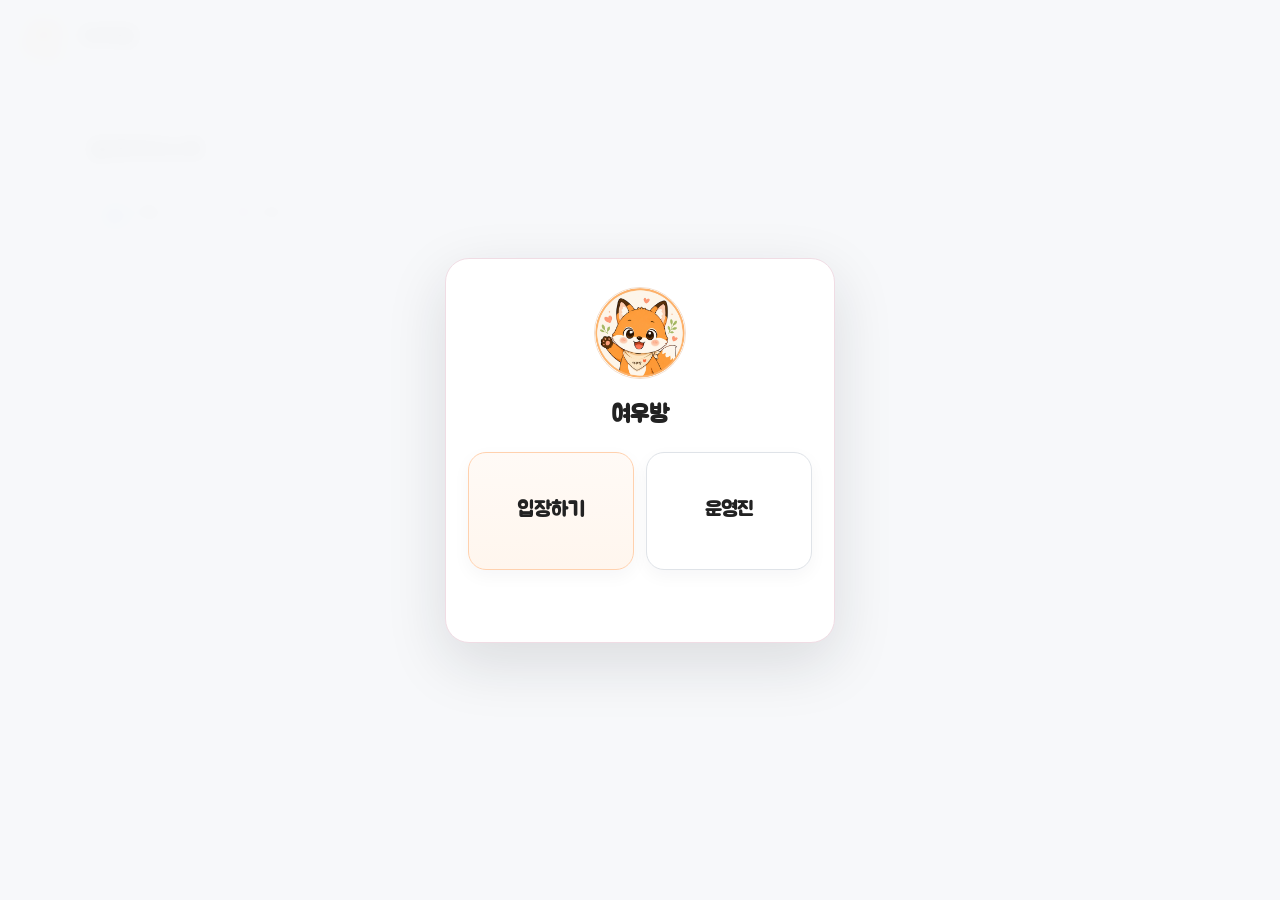
==== commit d75be88a: "Add files via upload" ====
--- a/Index.html
+++ b/Index.html
@@ -1,1773 +1,837 @@
-<!DOCTYPE html>
-<html>
+<!doctype html>
+<html lang="ko">
 <head>
-  <base target="_top">
-  <meta name="viewport" content="width=device-width,initial-scale=1,maximum-scale=1">
-  <link rel="preconnect" href="https://fonts.googleapis.com">
-  <link rel="preconnect" href="https://fonts.gstatic.com" crossorigin>
-  <link href="https://fonts.googleapis.com/css2?family=Gowun+Dodum&family=Jua&display=swap" rel="stylesheet">
-  <link rel="icon" type="image/png" href="[data-uri]">
-  <?!= include('Styles'); ?>
-  <style>
-    .view.hidden,.hidden{display:none!important}
-    .screenBtn{pointer-events:auto!important;cursor:pointer!important;position:relative;z-index:2}
-    .homeActions{display:grid;grid-template-columns:1fr 1fr;gap:10px;margin-top:14px}
-    @media(max-width:400px){.homeActions{grid-template-columns:1fr}}
-  </style>
+  <meta charset="utf-8" />
+  <meta name="viewport" content="width=device-width,initial-scale=1,viewport-fit=cover" />
+  <meta name="theme-color" content="#ffffff" />
+  <meta name="application-name" content="여우방 통합 프로그램" />
+  <meta name="apple-mobile-web-app-title" content="여우방 통합 프로그램" />
+  <meta name="description" content="여우방 팔로우리스트 · 맞팔확인 · 초대관리를 한곳에서 이용하는 프로그램" />
+  <title>여우방 통합 프로그램</title>
+
+  <link rel="canonical" href="https://dustns09060-eng.github.io/ys/" />
+  <link rel="manifest" href="manifest.json?v=720" />
+  <link rel="icon" href="favicon-v20.png?v=430" type="image/png" />
+  <link rel="apple-touch-icon" href="icon-192-v20.png?v=430" />
+  <link rel="stylesheet" href="style.css?v=760" />
+
+  <meta property="og:locale" content="ko_KR" />
+  <meta property="og:type" content="website" />
+  <meta property="og:site_name" content="여우방 통합 프로그램" />
+  <meta property="og:title" content="여우방 통합 프로그램" />
+  <meta property="og:description" content="여우방 팔로우리스트 · 맞팔확인 · 초대관리를 한곳에서 이용해요." />
+  <meta property="og:url" content="https://dustns09060-eng.github.io/ys/" />
+  <meta property="og:image" content="https://dustns09060-eng.github.io/ys/preview-v35.png?v=430" />
+  <meta property="og:image:secure_url" content="https://dustns09060-eng.github.io/ys/preview-v35.png?v=430" />
+  <meta property="og:image:type" content="image/png" />
+  <meta property="og:image:width" content="1200" />
+  <meta property="og:image:height" content="630" />
+
+  <meta name="twitter:card" content="summary_large_image" />
+  <meta name="twitter:title" content="여우방 통합 프로그램" />
+  <meta name="twitter:description" content="여우방 팔로우리스트 · 맞팔확인 · 초대관리를 한곳에서 이용해요." />
+  <meta name="twitter:image" content="https://dustns09060-eng.github.io/ys/preview-v35.png?v=430" />
+
+  <style id="bootCriticalStyle">
+    #bootScreen{display:none!important;position:fixed;inset:0;z-index:2000;display:flex;align-items:center;justify-content:center;padding:24px;background:#f7f8fa;font-family:system-ui,-apple-system,"Segoe UI",sans-serif;color:#161616}
+    #bootScreen .boot-card{width:min(390px,100%);background:#fff;border:1px solid #e6e8eb;border-radius:24px;padding:32px 24px;text-align:center;box-shadow:0 20px 60px rgba(20,28,40,.10)}
+    #bootScreen .boot-logo{width:88px;height:88px;border-radius:50%;object-fit:cover;border:1px solid #f2ddcc}
+    #bootScreen h1{margin:16px 0 8px;font-size:24px}
+    #bootScreen p{margin:0;color:#737986;line-height:1.55;font-weight:700}
+    #bootScreen .boot-spinner{width:32px;height:32px;margin:22px auto 0;border:4px solid #ffe0cc;border-top-color:#ff6500;border-radius:50%;animation:bootSpin .8s linear infinite}
+    #bootScreen .boot-retry{display:none;width:100%;margin-top:20px;border:0;border-radius:13px;background:#ff6500;color:#fff;padding:15px;font-size:17px;font-weight:900}
+    #bootScreen.boot-slow .boot-retry{display:block}
+    @keyframes bootSpin{to{transform:rotate(360deg)}}
+  
+/* V78 - 메인 진입/하단 메뉴 단순화 */
+.access-role .role-icon{display:none !important;}
+.access-role-grid .access-role{min-height:118px;display:flex;align-items:center;justify-content:center;}
+.access-role-grid .access-role strong{font-size:20px;}
+.home-bottom-nav{grid-template-columns:repeat(4,1fr) !important;}
+.home-bottom-nav .nav-btn{min-width:0 !important;}
+.home-bottom-nav .nav-icon{font-size:20px;line-height:1;}
+.home-bottom-nav #adminNavBtn{display:none !important;}
+</style>
+<style>
+/* V77 - 일반회원 / 운영진 분리 진입 */
+.access-role-grid{grid-template-columns:1fr 1fr!important}
+</style>
+
+<style id="v77MobileHeaderFix">
+.header{display:flex;align-items:center;justify-content:space-between;gap:10px}
+.brand{display:flex;align-items:center;gap:10px;min-width:0;flex:1}
+.brand-text h1{white-space:nowrap!important;word-break:keep-all!important;line-height:1!important}
+.header-actions{display:flex;align-items:center;justify-content:flex-end;gap:8px;flex-wrap:nowrap;position:relative}
+.header-actions>button{flex:0 0 auto;white-space:nowrap;word-break:keep-all}
+.notification-btn,.theme-toggle,.header-more-btn{width:48px!important;min-width:48px!important;height:48px!important;padding:0!important;border-radius:16px!important}
+.admin-mode-switch{height:48px!important;padding:0 13px!important;min-width:auto!important;font-size:14px!important}
+.header-more-menu{position:absolute;top:56px;right:0;z-index:1200;min-width:150px;padding:8px;background:var(--card,#fff);border:1px solid var(--line,#eadfe3);border-radius:16px;box-shadow:0 12px 30px rgba(0,0,0,.12)}
+.header-more-menu button{width:100%;display:block;text-align:left;border:0;background:transparent;padding:12px 14px;border-radius:12px;font-weight:800;font-size:15px}
+@media (max-width:520px){
+  .header{padding-left:18px!important;padding-right:18px!important}
+  .brand-logo{width:58px!important;height:58px!important;flex:0 0 58px}
+  .brand-text h1{font-size:26px!important}
+  .header-actions{gap:6px}
+  .notification-btn,.theme-toggle,.header-more-btn{width:44px!important;min-width:44px!important;height:44px!important;border-radius:14px!important}
+  .admin-mode-switch{height:44px!important;padding:0 10px!important;font-size:13px!important}
+}
+</style>
+
+
+<style id="v77HeaderFinalFix">
+/* 모바일 헤더 최종 보정 */
+.header .brand{
+  flex:0 1 auto !important;
+  min-width:0 !important;
+}
+.header .brand-text{
+  min-width:0 !important;
+}
+.header .brand-text h1{
+  font-size:24px !important;
+  white-space:nowrap !important;
+  word-break:keep-all !important;
+  overflow:visible !important;
+}
+.header-actions{
+  flex:0 0 auto !important;
+}
+#adminModeBtn{
+  white-space:nowrap !important;
+  word-break:keep-all !important;
+}
+@media (max-width:520px){
+  .header{
+    gap:6px !important;
+    padding-left:12px !important;
+    padding-right:12px !important;
+  }
+  .brand{
+    gap:6px !important;
+  }
+  .brand-logo{
+    width:50px !important;
+    height:50px !important;
+    flex:0 0 50px !important;
+  }
+  .brand-text h1{
+    font-size:21px !important;
+  }
+  .header-actions{
+    gap:5px !important;
+  }
+  .notification-btn,
+  .theme-toggle,
+  .header-more-btn{
+    width:42px !important;
+    min-width:42px !important;
+    height:42px !important;
+  }
+  .admin-mode-switch{
+    height:42px !important;
+    padding:0 8px !important;
+    font-size:12px !important;
+  }
+}
+@media (max-width:390px){
+  .header{
+    padding-left:8px !important;
+    padding-right:8px !important;
+    gap:4px !important;
+  }
+  .brand-logo{
+    width:44px !important;
+    height:44px !important;
+    flex-basis:44px !important;
+  }
+  .brand-text h1{
+    font-size:19px !important;
+  }
+  .header-actions{
+    gap:4px !important;
+  }
+  .notification-btn,
+  .theme-toggle,
+  .header-more-btn{
+    width:39px !important;
+    min-width:39px !important;
+    height:39px !important;
+  }
+  .admin-mode-switch{
+    height:39px !important;
+    padding:0 6px !important;
+    font-size:11px !important;
+  }
+}
+</style>
+
+  <!-- YEOWOOBANG HOME NAV FINAL V79: 입장하기/운영진 text-only + 홈/내정보/공지/더보기 -->
 </head>
 <body>
-<div class="app">
-  <header class="topbar">
-    <div class="brandWrap">
-      <img class="brandIcon" src="[data-uri]" alt="모네방 캐릭터">
+  <div id="bootScreen" role="status" aria-live="polite">
+    <section class="boot-card">
+      <img src="app-logo-v20.png?v=430" alt="여우방 로고" class="boot-logo" />
+      <h1>여우방</h1>
+      <p id="bootMessage">여우방을 불러오는 중...</p>
+      <div class="boot-spinner" aria-hidden="true"></div>
+      <button id="bootRetryBtn" class="boot-retry" type="button" onclick="location.reload()">다시 불러오기</button>
+    </section>
+  </div>
+  <script>
+    window.__yeowoobangBootTimer = null;
+  </script>
+  <div id="appGate" class="gate-overlay">
+    <section class="gate-card access-card">
+      <img src="app-logo-v20.png?v=430" alt="여우방 로고" class="gate-logo" />
+      <h1 id="gateTitle">여우방</h1>
+      <p id="gateMessage" class="hidden"></p>
+
+      <div id="gateRoleSelect" class="access-role-grid">
+        <button id="generalAccessBtn" class="access-role general" type="button">
+          <strong>입장하기</strong>
+        </button>
+        <button id="adminAccessBtn" class="access-role admin" type="button">
+          <strong>운영진</strong>
+        </button>
+      </div>
+
+      <div id="memberLoginForm" class="gate-form member-auth-form hidden">
+        <div class="member-auth-title">
+          <strong>회원 로그인</strong>
+          <span>여우방 회원만 이용할 수 있어요.</span>
+        </div>
+        <input id="memberLoginInstagram" type="text" autocomplete="username" autocapitalize="none" spellcheck="false" placeholder="인스타 아이디 (예: tlso_94)" />
+        <input id="memberLoginPassword" type="password" autocomplete="current-password" placeholder="비밀번호" />
+        <button id="memberLoginBtn" class="primary" type="button">로그인</button>
+        <button id="openMemberRegisterBtn" class="outline member-secondary" type="button">처음 이용하시나요? 계정 등록</button>
+        <button id="openMemberForgotBtn" class="text-btn" type="button">비밀번호를 잊으셨나요?</button>
+        <button id="memberLoginBackBtn" class="text-btn" type="button">뒤로</button>
+      </div>
+
+      <div id="memberForgotForm" class="gate-form member-auth-form hidden">
+        <div class="member-auth-title">
+          <strong>비밀번호 찾기</strong>
+          <span>여우방 회원정보와 정확히 일치해야 새 비밀번호를 설정할 수 있어요.</span>
+        </div>
+        <input id="memberForgotNickname" type="text" autocomplete="nickname" placeholder="여우방 닉네임" />
+        <input id="memberForgotInstagram" type="text" autocomplete="username" autocapitalize="none" spellcheck="false" placeholder="인스타 아이디" />
+        <input id="memberForgotId" type="number" inputmode="numeric" placeholder="MemberID (팔로우리스트 번호)" />
+        <input id="memberForgotPassword" type="password" autocomplete="new-password" placeholder="새 비밀번호 (6자 이상)" />
+        <input id="memberForgotPasswordConfirm" type="password" autocomplete="new-password" placeholder="새 비밀번호 확인" />
+        <button id="memberForgotBtn" class="primary" type="button">새 비밀번호 설정</button>
+        <button id="backFromForgotBtn" class="text-btn" type="button">로그인으로 돌아가기</button>
+      </div>
+
+      <div id="memberRegisterForm" class="gate-form member-auth-form hidden">
+        <div class="member-auth-title">
+          <strong>처음 이용 계정 등록</strong>
+          <span>팔로우리스트의 닉네임과 인스타 아이디가 정확히 일치해야 해요.</span>
+        </div>
+        <input id="memberRegisterNickname" type="text" autocomplete="nickname" placeholder="여우방 닉네임" />
+        <input id="memberRegisterInstagram" type="text" autocomplete="username" autocapitalize="none" spellcheck="false" placeholder="인스타 아이디" />
+        <input id="memberRegisterPassword" type="password" autocomplete="new-password" placeholder="비밀번호 (6자 이상)" />
+        <input id="memberRegisterPasswordConfirm" type="password" autocomplete="new-password" placeholder="비밀번호 확인" />
+        <button id="memberRegisterBtn" class="primary" type="button">계정 등록하고 시작하기</button>
+        <button id="backToMemberLoginBtn" class="text-btn" type="button">이미 계정이 있어요 · 로그인</button>
+      </div>
+
+      <div id="operatorLoginForm" class="gate-form member-auth-form hidden">
+        <div class="member-auth-title">
+          <strong>운영진 로그인</strong>
+          <span>운영진회원에 등록된 인스타 아이디만 이용할 수 있어요.</span>
+        </div>
+        <input id="operatorInstagram" type="text" autocomplete="username" autocapitalize="none" spellcheck="false" placeholder="운영진 인스타 아이디" />
+        <input id="operatorPassword" type="password" inputmode="numeric" autocomplete="current-password" placeholder="운영진 비밀번호" />
+        <button id="operatorLoginBtn" class="primary" type="button">운영진모드로 전환</button>
+        <button id="operatorLoginBackBtn" class="text-btn" type="button">뒤로</button>
+      </div>
+
+      <div id="gateForm" class="gate-form hidden">
+        <input id="gatePassword" type="password" inputmode="numeric" autocomplete="current-password" placeholder="비밀번호 입력" />
+        <button id="gateSubmitBtn" class="primary" type="button">입장하기</button>
+        <button id="gateBackBtn" class="text-btn" type="button">뒤로</button>
+      </div>
+
+      <button id="gateRetryBtn" class="outline hidden" type="button">다시 시도</button>
+      <p id="gateError" class="error-text"></p>
+    </section>
+  </div>
+
+  <div id="updateOverlay" class="gate-overlay hidden">
+    <section class="gate-card">
+      <img src="app-logo-v20.png?v=430" alt="여우방 로고" class="gate-logo" />
+      <h1>새 버전이 있습니다</h1>
+      <p id="updateMessage">앱을 최신 버전으로 업데이트해 주세요.</p>
+      <button id="updateNowBtn" class="primary" type="button">지금 업데이트</button>
+    </section>
+  </div>
+
+  <header class="header">
+    <div class="brand">
+      <img class="brand-logo" src="app-logo-v20.png?v=430" alt="여우방 로고" />
+      <div class="brand-text">
+        <h1>여우방</h1>
+        <p class="hidden">팔로우리스트+맞팔확인</p>
+      </div>
+    </div>
+    <div class="header-actions">
+      <div id="memberBadge" class="member-badge hidden">
+        <strong id="memberBadgeName"></strong>
+        <span id="memberBadgeId"></span>
+      </div>
+      <button id="notificationBtn" class="install notification-btn hidden" type="button" aria-label="알림센터">🔔<span id="notificationBadge" class="notification-badge hidden">0</span></button>
+      <button id="adminModeBtn" class="install admin-mode-switch hidden" type="button">운영진</button>
+      <button id="themeToggleBtn" class="install theme-toggle" type="button" aria-label="화면 모드 변경">🌙</button>
+      <button id="moreMenuBtn" class="install header-more-btn" type="button" aria-label="더보기">⋯</button>
+      <div id="headerMoreMenu" class="header-more-menu hidden">
+        <button id="installBtn" type="button">📱 앱 설치</button>
+        <button id="memberMenuBtn" class="hidden" type="button">👤 내 메뉴</button>
+      </div>
+    </div>
+  </header>
+
+  <main class="container">
+    <section id="noticeCard" class="notice-card hidden">
+      <div class="notice-head">
+        <strong>📢 공지</strong>
+        <button id="closeNoticeBtn" type="button">닫기</button>
+      </div>
+      <div id="noticeList"></div>
+    </section>
+
+    <section id="followView" class="view active">
+      <section id="followLockCard" class="card lock-card hidden">
+        <div class="lock-icon">🔒</div>
+        <h2>팔로우리스트 잠금 중</h2>
+        <p>팔로우리스트 비밀번호를 입력해 주세요.</p>
+        <div class="inline-auth">
+          <input id="followPassword" type="password" inputmode="numeric" placeholder="팔로우리스트 비밀번호" />
+          <button id="followUnlockBtn" class="primary small-primary" type="button">잠금 해제</button>
+        </div>
+        <p id="followUnlockMsg" class="error-text"></p>
+      </section>
+
+      <div id="followContent">
+        <section class="card">
+          <div class="section-title-row">
+            <div><h2>팔로우리스트</h2></div>
+            <button id="refreshFollowBtn" class="icon-btn" type="button" aria-label="명단 새로고침" title="명단 새로고침">↻</button>
+          </div>
+
+          <div class="simple-stats">
+            <article><span>👥</span><strong id="followTotal">0명</strong></article>
+            <article><span>▦</span><strong id="groupTotal">0조</strong></article>
+          </div>
+          <span id="lastRefresh" class="hidden">대기</span>
+
+          <section id="resumeCard" class="resume-card hidden" aria-live="polite">
+            <div class="resume-card-head">
+              <div>
+                <strong>📍 이어보기</strong>
+                <p id="resumeTime" class="resume-time"></p>
+              </div>
+              <span id="todayVisitCount" class="resume-count">오늘 0명</span>
+            </div>
+            <div class="resume-person">
+              <span id="resumeLocation">마지막 위치 없음</span>
+              <strong id="resumeName"></strong>
+              <small id="resumeId"></small>
+            </div>
+            <div class="resume-actions">
+              <button id="resumeBtn" class="primary resume-primary" type="button">이어보기</button>
+              <button id="resumeResetBtn" class="outline" type="button">초기화</button>
+            </div>
+          </section>
+
+          <div class="follow-tools-sticky">
+            <div class="search-wrap standalone">
+              <span>⌕</span>
+              <input id="followSearch" type="search" placeholder="번호 · 닉네임 · 아이디 검색" />
+            </div>
+            <div id="groupTabs" class="group-tabs"></div>
+
+            <section id="copyBatchCard" class="copy-batch-card hidden" aria-label="40명씩 복사">
+              <div class="copy-batch-head">
+                <div>
+                  <strong>📋 40명씩 복사</strong>
+                  <p id="copyBatchGuide">구간을 누르면 번호 · 닉네임 · 아이디 40명이 복사됩니다.</p>
+                </div>
+                <span id="copyBatchGroup" class="copy-batch-group">전체</span>
+              </div>
+              <div id="copyBatchButtons" class="copy-batch-buttons"></div>
+            </section>
+          </div>
+          <p id="followState" class="state-text">접속 비밀번호 확인 후 명단을 불러옵니다.</p>
+          <div class="follow-head"><span>번호</span><span>닉네임</span><span>아이디</span><span>바로가기</span></div>
+          <div id="followList" class="follow-list"></div>
+        </section>
+      </div>
+    </section>
+
+    <section id="matchView" class="view">
+      <section id="matchVoteCard" class="card match-vote-card">
+        <div class="section-title-row"><div><h2>맞팔 확인 투표</h2><p id="matchVoteTitle" class="subtext">맞팔확인 기간 동안 본인의 진행 상태를 선택해주세요.</p></div><span id="matchVoteBadge" class="lock-state locked">기간 아님</span></div>
+        <div class="match-vote-actions"><button id="matchVoteDoneBtn" class="vote-done" type="button">완료</button><button id="matchVoteDelayBtn" class="vote-delay" type="button">지연</button></div>
+        <p id="matchVoteMessage" class="state-text">상태를 확인하는 중입니다.</p>
+      </section>
+
+      <div id="matchContent">
+        <section class="card start-card match-analysis-card">
+          <div class="section-title-row">
+            <div>
+              <h2>맞팔 분석</h2>
+              <p class="subtext">맞팔확인 기간 동안 인스타그램 ZIP 파일로 맞팔 상태를 분석할 수 있습니다.</p>
+            </div>
+            <span id="matchAnalysisBadge" class="lock-state locked">기간 아님</span>
+          </div>
+          <p id="matchAnalysisMessage" class="state-text">기간 상태를 확인하는 중입니다.</p>
+          <div class="room-row">
+            <div class="room-info"><span>단톡방 명단</span><strong id="roomState">대기</strong></div>
+            <button id="reloadRoomBtn" class="icon-btn" type="button" aria-label="명단 새로고침" title="명단 새로고침">↻</button>
+          </div>
+          <label class="file-input" for="zipFile">
+            <span id="fileName">인스타그램 ZIP 파일 선택</span>
+            <input id="zipFile" type="file" accept=".zip,application/zip" />
+          </label>
+          <button id="analyzeBtn" class="primary" type="button">맞팔 분석 시작 <span>→</span></button>
+          <p id="status" class="status">단톡방 명단을 불러온 뒤 ZIP 파일을 선택해 주세요.</p>
+        </section>
+
+        <section id="summarySection" class="card hidden">
+          <div class="section-title-row">
+            <h2>분석 결과 요약</h2>
+            <button id="resetBtn" class="icon-btn" type="button" aria-label="새로 분석" title="새로 분석">↻</button>
+          </div>
+          <div class="summary-grid">
+            <article class="summary-box green"><span>맞팔 완료</span><strong id="mutualCount">0명</strong><small id="mutualRate">0%</small></article>
+            <article class="summary-box orange"><span>나만 팔로우 함</span><strong id="onlyMeCount">0명</strong><small id="onlyMeRate">0%</small></article>
+            <article class="summary-box blue"><span>상대가 팔로우만 함</span><strong id="fansOnlyCount">0명</strong><small id="fansOnlyRate">0%</small></article>
+            <article class="summary-box gray"><span>서로 팔로우 안 함</span><strong id="neitherCount">0명</strong><small id="neitherRate">0%</small></article>
+          </div>
+          <p id="rateText" class="rate"></p>
+        </section>
+
+        <section id="resultsSection" class="card hidden">
+          <div class="tools">
+            <div class="search-wrap">
+              <span>⌕</span>
+              <input id="searchInput" type="search" placeholder="아이디 또는 닉네임 검색" />
+            </div>
+            <button id="copyBtn" class="outline" type="button">미맞팔 복사</button>
+            <button id="mentionBtn" class="outline" type="button">@멘션 복사</button>
+          </div>
+          <div class="tabs">
+            <button class="tab active" data-tab="all">전체 (<span id="tabAll">0</span>)</button>
+            <button class="tab" data-tab="mutual">맞팔 (<span id="tabMutual">0</span>)</button>
+            <button class="tab" data-tab="onlyMe">나만 팔로우 (<span id="tabOnlyMe">0</span>)</button>
+            <button class="tab" data-tab="fansOnly">상대만 팔로우 (<span id="tabFansOnly">0</span>)</button>
+            <button class="tab" data-tab="neither">서로 안 함 (<span id="tabNeither">0</span>)</button>
+          </div>
+          <div class="table-head"><span>번호</span><span>닉네임</span><span>아이디</span><span>상태</span><span>바로가기</span></div>
+          <div id="list" class="list"></div>
+        </section>
+      </div>
+    </section>
+
+
+    <section id="inviteView" class="view">
+  <div class="invite-page-head">
+    <div class="invite-brand"><img src="app-logo-v20.png" class="invite-brand-logo" alt="여우방"><div><h2>여우방초대</h2><p>초대받고 입장한 회원이 직접 초대자를 등록합니다</p></div></div>
+    <div class="invite-mode-tabs"><button id="inviteMemberTab" class="invite-mode-tab active" type="button">회원 화면</button><button id="inviteAdminTab" class="invite-mode-tab" type="button">관리자</button></div>
+  </div>
+  <div id="inviteMemberMode">
+    <section class="card invite-card"><h3>내 정보</h3><div class="invite-form-grid"><label class="invite-field"><span>내 닉네임</span><input id="inviteeName" placeholder="예: 여우방"></label><label class="invite-field"><span>내 인스타 아이디</span><input id="inviteeInstagram" placeholder="예: @yeowoobang"></label></div><button id="inviteCheckMeBtn" class="primary invite-submit" type="button">내 정보 확인</button><div class="invite-help-box">회원명단에 등록된 닉네임과 인스타 아이디가 서로 일치해야 등록할 수 있어요.</div>
+      <div class="invite-start-box">
+        <div><strong>입장 후 7일 이내 팔로우리스트 1번부터 시작해주세요.</strong>
+        <p>내 정보 확인 후 버튼을 누르면 시작 여부와 시작일이 자동 기록됩니다.</p></div>
+        <button id="inviteStartFollowBtn" class="outline" type="button" disabled>팔로우리스트 1번부터 시작</button>
+      </div></section>
+    <section class="card invite-card"><h3>나를 초대한 사람</h3><div class="invite-form-grid"><label class="invite-field"><span>초대한 사람 닉네임</span><input id="inviterName" placeholder="초대한 분 닉네임"></label><label class="invite-field"><span>초대한 사람 인스타 아이디</span><input id="inviterInstagram" placeholder="예: @instagram_id"></label></div><button id="inviteRegisterBtn" class="primary invite-submit" type="button">초대자 등록 요청</button><p id="inviteRegisterMsg" class="state-text"></p><div class="invite-help-box">등록 후 관리자 승인이 완료되면 초대한 사람의 초대 실적에 1명이 반영됩니다. 같은 인스타 계정은 한 번만 등록할 수 있어요.</div></section>
+    <section class="card invite-card"><h3>내 등록 상태</h3><div class="invite-my-stats"><article><span>등록 요청</span><strong id="inviteMyRequestCount">0</strong></article><article><span>승인 완료</span><strong id="inviteMyApprovedCount">0</strong></article><article><span>승인 대기</span><strong id="inviteMyPendingCount">0</strong></article></div><div class="invite-my-table"><div class="invite-my-head"><span>나를 초대한 사람</span><span>인스타 아이디</span><span>등록일</span><span>상태</span></div><div id="inviteMyList" class="invite-my-body"><p class="state-text">내 정보를 확인하면 등록 상태가 표시됩니다.</p></div></div></section>
+    <section class="card invite-card"><h3>💌 초대왕 혜택 제공</h3><div class="invite-benefit-list"><article><strong>10명 이상 초대 시</strong><p>💛 팔로우리스트 앞번호로 이동<br>🌱 무기한 품앗이 프리패스 1회권 지급</p></article><article><strong>20명 이상 초대 시</strong><p>💎 프로필 내 다이아몬드 부여<br>🎟 폭스바겐 우선 탑승권 1회<br>🌱 무기한 품앗이 프리패스 3회권 지급</p></article><article><strong>40명 이상 초대 시</strong><p>💎 프로필 내 쌍 다이아몬드 💎 부여<br>🎟 폭스바겐 우선 탑승권 3회<br>🌱 무기한 품앗이 프리패스 10회권 지급</p></article></div><div class="invite-warning">⚠ 초대받으신 분이 무단 퇴장 시 기존 부여되었던 초대별은 무효화됩니다.</div><div class="invite-contact">💬 수정 사항 또는 문의 사항은 보살 1:1 채팅 또는 <b>@yeolmu.___.v</b> DM으로 문의해주세요.</div></section>
+  </div>
+  <div id="inviteAdminMode" class="hidden">
+    <section class="card invite-admin-topbar"><div><h3>관리자 화면</h3><p class="subtext">초대 승인과 회원별 누적 현황을 관리합니다.</p></div><button id="inviteAdminLogoutBtn" class="outline" type="button">관리자 나가기</button></section>
+    <section class="card invite-card"><div class="section-title-row"><div><h3>초대 승인 관리</h3></div><button id="refreshInviteAdminBtn" class="outline small" type="button">새로고침</button></div><div class="invite-admin-policy"><strong>입장 7일 관리</strong>
+      <span>승인일을 입장일로 계산하며, 7일이 지났는데 팔로우리스트 1번 시작 기록이 없으면 <b>내보내기 대상</b>으로 표시됩니다.</span></div>
+      <div class="invite-status-tabs"><button class="invite-status-tab active" data-invite-filter="ALL" type="button">전체</button><button class="invite-status-tab" data-invite-filter="PENDING" type="button">승인 대기</button><button class="invite-status-tab" data-invite-filter="APPROVED" type="button">승인 완료</button><button class="invite-status-tab" data-invite-filter="REJECTED" type="button">거절</button><button class="invite-status-tab" data-invite-filter="CANCELLED" type="button">승인 취소</button></div><input id="inviteAdminSearch" class="invite-admin-search" placeholder="닉네임 / 인스타 아이디 검색"><div class="invite-admin-summary"><article><span>대기</span><strong id="invitePendingCount">0</strong></article><article><span>승인</span><strong id="inviteApprovedCount">0</strong></article><article><span>거절</span><strong id="inviteRejectedCount">0</strong></article><article><span>승인 취소</span><strong id="inviteCancelledCount">0</strong></article></div><div id="inviteAdminList" class="invite-admin-list"><p class="state-text">관리자 인증 후 초대 요청을 확인할 수 있습니다.</p></div></section>
+    <section class="card invite-card"><div class="section-title-row"><div><h3>회원별 누적 현황</h3></div><button id="refreshInviteSummaryBtn" class="outline small" type="button">새로고침</button></div><div class="invite-summary-table"><div class="invite-summary-head"><span>번호 · 닉네임</span><span>초대</span><span>이전</span><span>누적</span></div><div id="inviteSummaryList" class="invite-summary-body"><p class="state-text">누적 현황을 불러오는 중...</p></div></div></section>
+  </div>
+  <div id="inviteAdminLoginBox" class="invite-admin-login hidden"><div class="invite-admin-login-card"><h3>관리자 인증</h3><p class="subtext">초대관리 비밀번호를 입력해주세요.</p><input id="inviteAdminPassword" type="password" inputmode="numeric" pattern="[0-9]*" autocomplete="off" placeholder="초대관리 비밀번호"><div class="invite-admin-login-actions"><button id="inviteAdminLoginBtn" class="primary" type="button">확인</button><button id="inviteAdminCancelBtn" class="outline" type="button">취소</button></div><p id="inviteAdminLoginMsg" class="state-text"></p></div></div>
+</section>
+
+<section id="foxView" class="view">
+  <section class="card fox-mode-card">
+    <div class="section-head">
       <div>
-        <div class="brand">모네 굴비엮기 · 좋아요</div>
-        <div class="sub">피드·릴스 링크를 모아 순서대로 좋아요해요</div>
-      </div>
+        <h2 id="foxModeTitle">🚗 여우방 폭스바겐</h2>
+        <p id="foxModeDesc" class="subtext">기존 폭스바겐 선착순 프로그램을 이용합니다.</p>
+      </div>
+      <span id="foxModeBadge" class="fox-mode-badge">회원용</span>
     </div>
-    <button type="button" class="adminTopBtn screenBtn" onclick="openAdmin()">운영진 <span id="pendingBadge" class="badge hidden">0</span></button>
-  </header>
-
-  <main>
-    <section id="homeView" class="view">
-      <div class="hero card">
-        <img class="heroImage" src="[data-uri]" alt="모네방 캐릭터">
-        <h1>모네방 굴비 링크를<br>한 번에 모아보세요</h1>
-        <p>각자 링크를 등록하면 한 페이지에 자동으로 취합돼요.</p>
-      </div>
-      <div class="homeActions">
-        <button id="createRoomHomeBtn" type="button" class="bigBtn primary screenBtn hidden" onclick="openCreate()">+ 새 굴비 만들기</button>
-        <button id="roomListHomeBtn" type="button" class="bigBtn screenBtn" onclick="openRoomList()">📋 굴비 목록</button>
-      </div>
-      <div id="homeAlert" class="alertCard hidden" onclick="openAdmin()">
-        🔔 <b>링크 수정 요청 <span id="homePendingCount">0</span>건</b>
-        <span>모네 담당자 확인 필요</span>
-      </div>
-    </section>
-
-    
-    <section id="roomListView" class="view hidden">
-      <button type="button" class="back screenBtn" onclick="goHome()">← 돌아가기</button>
-      <div class="card formCard">
-        <div class="listHeader">
-          <div>
-            <h2>굴비 목록</h2>
-            <p class="modalDesc">최근 만든 굴비를 바로 열거나 공유할 수 있어요.</p>
-          </div>
-          <div class="listHeaderActions"><button type="button" class="mini screenBtn" onclick="loadRoomList()">새로고침</button><button id="archiveListBtn" type="button" class="mini screenBtn hidden" onclick="loadArchivedRoomList()">보관함</button></div>
-        </div>
-        <div id="bulkArchiveBar" class="bulkArchiveBar hidden">
-<label class="bulkSelectAll"><input id="selectAllRooms" type="checkbox" onchange="toggleAllRooms(this.checked)"> 전체 선택</label>
-<span id="selectedRoomCount">0개 선택</span>
-<button type="button" class="danger mini screenBtn" onclick="archiveSelectedRooms()">선택한 굴비 보관</button>
-</div>
-<div id="roomListContainer"></div>
-      </div>
-    </section>
-
-<section id="createView" class="view hidden">
-      <button type="button" class="back screenBtn" onclick="goHome()">← 돌아가기</button>
-      <div class="card formCard">
-        <h2>새 굴비 만들기</h2>
-        <div class="fixedTypeBadge">❤️ 현재 유형: 좋아요 품앗이</div>
-        <label>굴비 제목</label><input id="cTitle" placeholder="예: 오늘 릴스 좋아요 굴비">
-        <label>최대 참여 인원</label><input id="cMax" type="number" inputmode="numeric" pattern="[0-9]*" value="200" min="2" max="1000">
-        <label>방장 PIN <span class="hint">숫자 4자리</span></label><input id="cHostPin" type="password" inputmode="numeric" pattern="[0-9]*" maxlength="4">
-        <div class="hint">굴비방 관리 시 사용하는 숫자 4자리 비밀번호예요.</div>
-        <label>참여 마감시간 <span class="hint">선택</span></label><input id="cParticipationDeadline" type="datetime-local">
-        <label>완료 마감시간 <span class="hint">선택</span></label><input id="cCompletionDeadline" type="datetime-local">
-        <label>마감 안내 <span class="hint">선택</span></label><input id="cDeadline" placeholder="예: 다음날 오후 1시까지">
-        <label>안내 문구 <span class="hint">선택</span></label><textarea id="cNote" placeholder="예: 각자 참여할 릴스 링크를 등록해주세요."></textarea>
-        <button type="button" class="primary full screenBtn" onclick="createRoom()">굴비 만들기</button>
-      </div>
-    </section>
-
-    <section id="roomView" class="view hidden">
-      <button type="button" class="back screenBtn" onclick="goHome()">← 처음으로</button>
-      <div class="roomHead card">
-        <div class="roomTop">
-          <div><div id="roomStatus" class="status open">진행중</div><h2 id="roomTitle">굴비방</h2></div>
-          <div class="countBox"><b id="roomCount">0</b><span id="roomMax">/9명</span></div>
-        </div>
-        <div id="roomMeta" class="meta"></div>
-        <div id="roomNote" class="note hidden"></div>
-        <div class="likeProdBox">
-          <div class="likeProdTitle">❤️ 좋아요 품앗이</div>
-          <p>내 피드·릴스 링크를 등록하고, 좋아요 할 링크를 순서대로 열어 좋아요해주세요.</p>
-          <button type="button" class="primary full screenBtn" onclick="showAddModal()">내 링크 등록</button>
-        </div>
-
-        <div class="roomUtilityActions">
-          <button type="button" class="linkLikeBtn screenBtn" onclick="copyShare()">공유 링크 복사</button>
-          <button id="hostManageBtn" type="button" class="linkLikeBtn screenBtn hidden" onclick="showHostModal()">굴비 관리</button>
-        </div>
-      </div>
-
-      
-      <div id="linkSection" class="sectionTitle">
-        <div>
-          <h3>좋아요 할 링크</h3>
-          <div id="likeProgressText" class="likeProgressText">0개 링크 등록됨 · 내 링크 등록 후 진행상황을 기억해요</div>
-        </div>
-        <button type="button" class="mini screenBtn" onclick="loadRoom(false)">새로고침</button>
-      </div>
-
-      <div id="batchControls" class="batchControls hidden">
-        <button type="button" class="mini screenBtn" onclick="prevBatch()">← 이전 50개</button>
-        <span id="batchLabel">1~50</span>
-        <button type="button" class="mini screenBtn" onclick="nextBatch()">다음 50개 →</button>
-      </div>
-
-      <button id="nextLinkBtn" type="button" class="primary full nextLinkBtn screenBtn hidden" onclick="openNextUnfinished()">▶ 다음 링크 열기</button>
-
-      <div id="linkList" class="linkList"></div>
-      <div id="emptyState" class="empty card hidden"><img class="emptyImage" src="[data-uri]